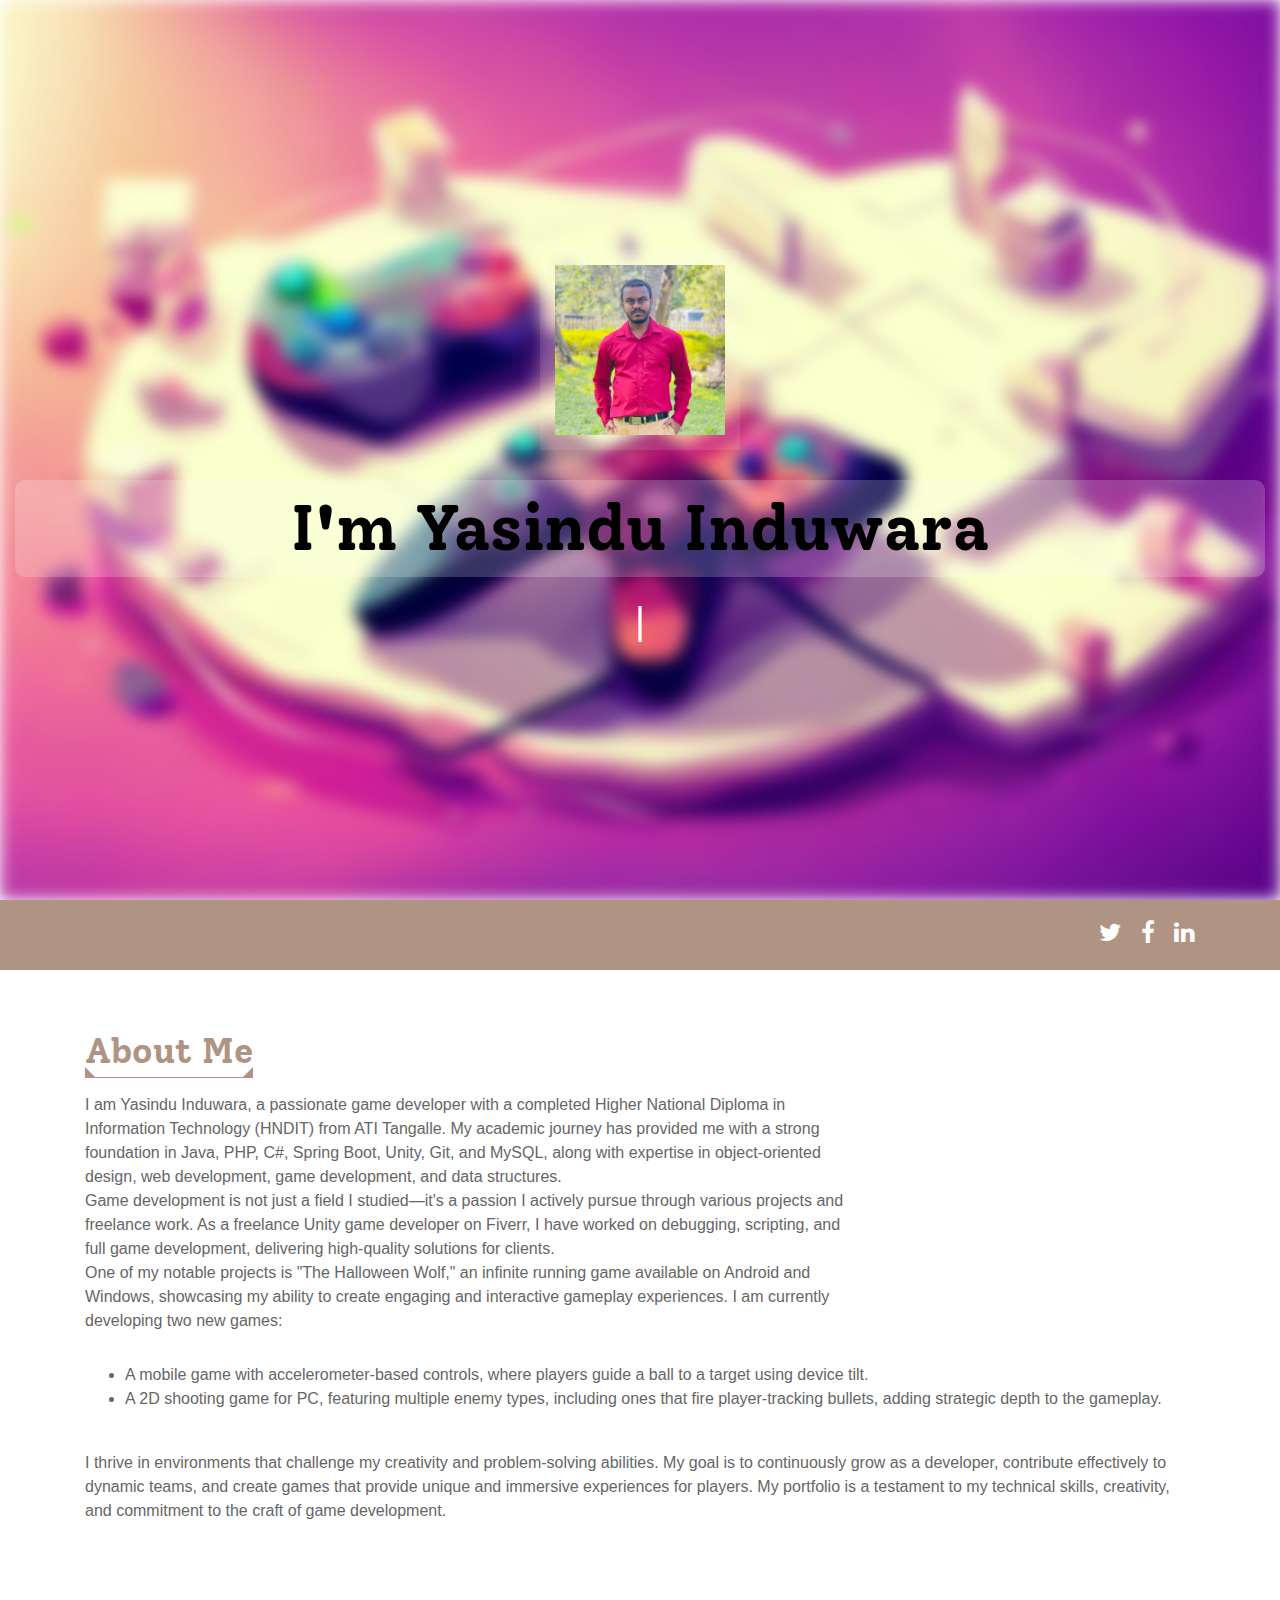
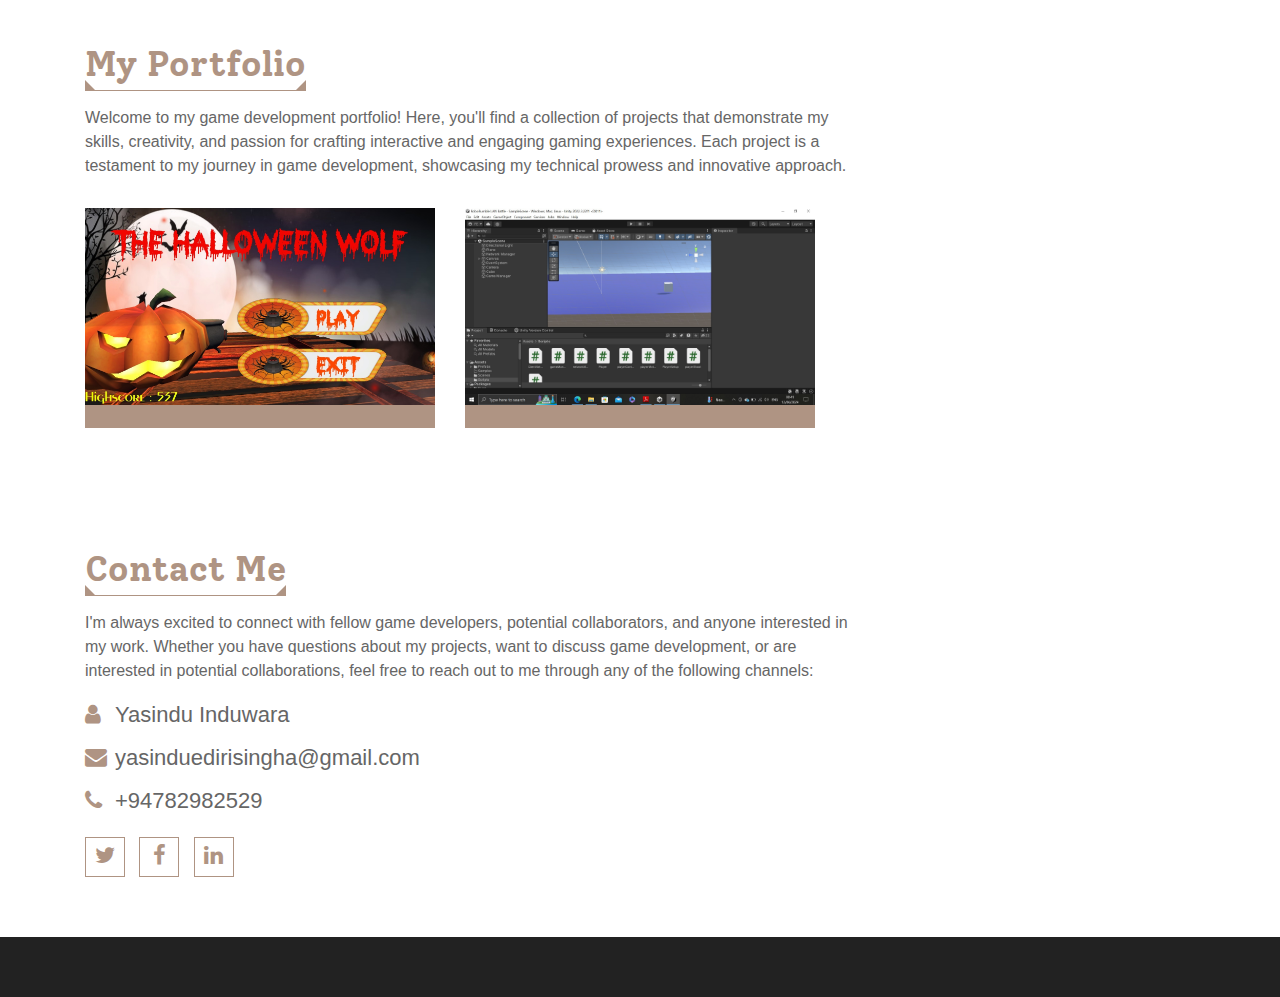
==== index.html @ 47772f27 "Update index.html" ====
<!DOCTYPE html>
<html lang="en">
    <head>
        <meta charset="utf-8">
        <title>My Portfolio</title>
        <meta content="width=device-width, initial-scale=1.0" name="viewport">
        <meta content="Portfolio HTML Template" name="keywords">
        <meta content="Portfolio HTML Template" name="description">

        <!-- Favicon -->
        <link href="img/favicon.ico" rel="icon">

        <!-- Google Fonts -->
        <link href="https://fonts.googleapis.com/css?family=Open+Sans:300,400|Solway:400,700&display=swap" rel="stylesheet"> 

        <!-- CSS Libraries -->
        <link href="https://stackpath.bootstrapcdn.com/bootstrap/4.4.1/css/bootstrap.min.css" rel="stylesheet">
        <link href="https://stackpath.bootstrapcdn.com/font-awesome/4.7.0/css/font-awesome.min.css" rel="stylesheet">
        <link href="lib/owlcarousel/assets/owl.carousel.min.css" rel="stylesheet">
        <link href="lib/lightbox/css/lightbox.min.css" rel="stylesheet">

        <!-- Template Stylesheet -->
        <link href="css/style.css" rel="stylesheet">

        <style>
            body {
                margin: 0;
                padding: 0;
                background-image: url('your-dark-background-image.jpg');
                background-size: cover;
                background-position: center;
                font-family: Arial, sans-serif;
            }
    
            .overlay {
                position: absolute;
                top: 0;
                left: 0;
                right: 0;
                bottom: 0;
                background: rgba(0, 0, 0, 0.5); /* Dark semi-transparent overlay */
            }
    
            .content {
                position: relative;
                display: flex;
                justify-content: center;
                align-items: center;
                height: 100vh;
                color: white;
                text-shadow: 2px 2px 4px rgba(0, 0, 0, 0.7);
            }
    
            h1 {
                font-size: 3em;
                padding: 10px 20px;
                background: rgba(255, 255, 255, 0.2); /* Light semi-transparent background */
                border-radius: 10px;
            }
        </style>
    </head>

    <body>
        <!-- Header Start -->
        <div class="top-header" id="top-header">
            <div class="container text-center">
                <div class="row">
                    <div class="col-md-12">
                        <img src="img/profile-pic.jpg" alt="yasindu induwara" />
                    </div>

                    <div class="col-md-12">
                        <h1 style="color:black">I'm Yasindu Induwara</h1>
                    </div>

                    <div class="col-md-12">
                        <p></p>
                        <h2></h2>
                    </div>
                </div>
            </div>
        </div>
        <!-- Header End -->

        <!-- Nav Start -->
        <div class="header">
            <div class="container">

                <div class="logo pull-left">
                    
                </div>

                

                <nav class="nav social-nav pull-right d-none d-lg-inline">
                    <a href="#"><i class="fa fa-twitter"></i></a> <a href="#"><i class="fa fa-facebook"></i></a> <a href="https://www.linkedin.com/in/yasindu-induwara-952a832b2"><i class="fa fa-linkedin"></i></a>
                </nav>
            </div>
        </div>
        <!-- Nav End -->

        <!-- About Me Start-->
        <div class="portfolio" id="portfolio">
            <div class="container">
                <header class="section-header">
                    <h3 class="section-title">About Me</h3>
                    <p>
                        I am Yasindu Induwara, a passionate game developer with a completed Higher National Diploma in Information Technology (HNDIT) from ATI Tangalle. My academic journey has provided me with a strong foundation in Java, PHP, C#, Spring Boot, Unity, Git, and MySQL, along with expertise in object-oriented design, web development, game development, and data structures.
                        <br>
                    Game development is not just a field I studied—it's a passion I actively pursue through various projects and freelance work. As a freelance Unity game developer on Fiverr, I have worked on debugging, scripting, and full game development, delivering high-quality solutions for clients.
                    <br>One of my notable projects is "The Halloween Wolf," an infinite running game available on Android and Windows, showcasing my ability to create engaging and interactive gameplay experiences. I am currently developing two new games:
                        <ul>
                            <li><strong>A mobile game with accelerometer-based controls</strong>, where players guide a ball to a target using device tilt.</li>
                            <li><strong>A 2D shooting game for PC</strong>, featuring multiple enemy types, including ones that fire player-tracking bullets, adding strategic depth to the gameplay.</li>
                        </ul>
                    <br>
                    I thrive in environments that challenge my creativity and problem-solving abilities. My goal is to continuously grow as a developer, contribute effectively to dynamic teams, and create games that provide unique and immersive experiences for players. My portfolio is a testament to my technical skills, creativity, and commitment to the craft of game development.</p>
                </header>
                </div>
            </div>
        </div>
        <!-- About Me End-->
        
        <!-- Job Experience Start -->
        
        <!-- Job Experience End -->

        <!-- Services Start -->
        
        <!-- Services End -->

        <!-- Counter Start -->
        
        <!-- Counter End -->

        <!-- Portfolio Start -->
        <div class="portfolio" id="portfolio">
            <div class="container">
                <header class="section-header">
                    <h3 class="section-title">My Portfolio</h3>
                    <p>
                        Welcome to my game development portfolio! Here, you'll find a collection of projects that demonstrate my skills, creativity, and passion for crafting interactive and engaging gaming experiences. Each project is a testament to my journey in game development, showcasing my technical prowess and innovative approach.
                    </p>
                </header>

                <div class="row">
                    <div class="col-lg-12">
                        
                    </div>
                </div>

                <div class="row portfolio-container">
                    <div class="col-lg-4 col-md-6 portfolio-item web-des">
                        <div class="portfolio-wrap">
                            <figure>
                                <img src="img/portfolio-1.jpg" class="img-fluid" alt="">
                                <a href="img/portfolio-1.jpg" data-lightbox="portfolio" data-title="The Halloween Wolf" class="link-preview" title="Preview"><i class="fa fa-eye"></i></a>
                                <a href="THW.html" class="link-details" title="More Details"><i class="fa fa-link"></i></a>
                                <a href="THW.html"><h4 class="portfolio-title">The Halloween Wolf <span>Infinite Running Game</span></h4></a>
                            </figure>
                        </div>
                    </div>

                    <div class="col-lg-4 col-md-6 portfolio-item web-des">
                        <div class="portfolio-wrap">
                            <figure>
                                <img src="img/portfolio-2.jpg" class="img-fluid" alt="">
                                <a href="img/portfolio-2.jpg" class="link-preview" data-lightbox="portfolio" data-title="Robo Rumble" title="Preview"><i class="fa fa-eye"></i></a>
                                <a href="RoboRumble.html" class="link-details" title="More Details"><i class="fa fa-link"></i></a>
                                <a href="RoboRumble.html"><h4 class="portfolio-title">Robo Rumble LAN Battle <span>LAN Based Game</span></h4></a>
                            </figure>
                        </div>
                    </div>

                    
                </div>
            </div>
        </div>
        <!-- Portfolio End -->

        <!-- Testimonials Start -->
       
        <!-- Testimonials End -->

        <!-- Contact Start -->
        <div class="contact" id="contact">
            <div class="container">
                <div class="section-header">
                    <h3>Contact Me</h3>
                    <p>
                        I'm always excited to connect with fellow game developers, potential collaborators, and anyone interested in my work. Whether you have questions about my projects, want to discuss game development, or are interested in potential collaborations, feel free to reach out to me through any of the following channels:


                    </p>
                </div>

                <div class="row align-items-center">
                    <div class="col-md-6">
                        <div class="contact-info">
                            <p><i class="fa fa-user"></i>Yasindu Induwara</p>
                           
                            
                            <p><i class="fa fa-envelope"></i><a href="mailto:yasinduedirisingha@gmail.com">yasinduedirisingha@gmail.com</a></p>
                            <p><i class="fa fa-phone"></i><a href="tel:+94782982529">+94782982529</a></p>
                            <div class="social">
                                <a href="https://x.com/YasinduEAI"><i class="fa fa-twitter"></i></a>
                                <a href=""><i class="fa fa-facebook"></i></a>
                                <a href="https://www.linkedin.com/in/yasindu-induwara-952a832b2"><i class="fa fa-linkedin"></i></a>
                                
                                
                            </div>
                        </div>
                    </div>
                    
                </div>
            </div>
        </div>
        <!-- Contact End -->

        <!-- Footer Start -->
        <div class="footer">
            <div class="container">
                <div class="copyright">
                    
                </div>
            </div>
        </div>
        <!-- Footer end -->
        
        <!-- Back to Top -->
        <a href="#" class="back-to-top"><i class="fa fa-chevron-up"></i></a>

        <!-- JavaScript Libraries -->
        <script src="https://code.jquery.com/jquery-3.4.1.min.js"></script>
        <script src="https://stackpath.bootstrapcdn.com/bootstrap/4.4.1/js/bootstrap.bundle.min.js"></script>
        <script src="lib/typed/typed.min.js"></script>
        <script src="lib/easing/easing.min.js"></script>
        <script src="lib/stickyjs/sticky.js"></script>
        <script src="lib/superfish/hoverIntent.js"></script>
        <script src="lib/superfish/superfish.min.js"></script>
        <script src="lib/waypoints/waypoints.min.js"></script>
        <script src="lib/counterup/counterup.min.js"></script>
        <script src="lib/owlcarousel/owl.carousel.min.js"></script>
        <script src="lib/isotope/isotope.pkgd.min.js"></script>
        <script src="lib/lightbox/js/lightbox.min.js"></script>

        <!-- Template Javascript -->
        <script src="js/main.js"></script>
    </body>
</html>
---- css/style.css ----
/* ============================= */
/* -------- General CSS -------- */
/* ============================= */

body {
    margin: 0;
    color: #666666;
    font-family: 'Open Sans', sans-serif;
    font-weight: 300;
    background: #ffffff;
}
 .slider-container {
            position: relative;
            width: 100%;
            max-width: 100%;
            overflow: hidden;
        }

        .slider {
            display: flex;
            transition: transform 0.5s ease-in-out;
        }

        .slide {
            flex: 1 0 100%;
            width: 100%;
            position: relative;
        }

        .slide img {
            width: 100%;
            height: auto;
            display: block;
        }

        /* Navigation dots */
        .dots {
            text-align: center;
            position: absolute;
            bottom: 15px;
            width: 100%;
        }

        .dot {
            height: 15px;
            width: 15px;
            margin: 0 5px;
            background-color: #bbb;
            border-radius: 50%;
            display: inline-block;
            transition: background-color 0.6s ease;
            cursor: pointer;
        }

        .dot.active {
            background-color: #717171;
        }
.responsive-video {
        width: 100%;
        height: auto;
        max-width: 100%;
    }
.video-container {
            position: relative;
            width: 100%;
            padding-bottom: 56.25%; /* 16:9 aspect ratio */
            height: 0;
            overflow: hidden;
        }

        .video-container video {
            position: absolute;
            top: 0;
            left: 0;
            width: 100%;
            height: 100%;
        }
#fullscreen-video {
    position: absolute;
    top: 50%;
    left: 50%;
    width: 100%;
    height: 100%;
    object-fit: cover;
    transform: translate(-50%, -50%);
}

a {
    color: #AF9483;
    transition: 0.5s;
}

a:hover,
a:active,
a:focus {
    color: #666666;
    outline: none;
    text-decoration: none;
}

p {
    padding: 0;
    margin: 0 0 15px 0;
}

h1,
h2,
h3,
h4,
h5,
h6 {
    font-family: 'Solway', serif;
    color: #000000;
    margin: 0 0 15px 0;
    padding: 0;
}

.back-to-top {
    position: fixed;
    display: none;
    background: #AF9483;
    color: #ffffff;
    width: 44px;
    height: 44px;
    text-align: center;
    line-height: 1;
    font-size: 16px;
    border-radius: 50%;
    right: 15px;
    bottom: 15px;
    transition: background 0.5s;
    z-index: 11;
}

.back-to-top i {
    padding-top: 12px;
    color: #ffffff;
}

.download-button {
            display: inline-block;
            padding: 10px 20px;
            font-size: 16px;
            color: white;
            background-color: #4CAF50;
            border: none;
            border-radius: 5px;
            text-decoration: none;
            cursor: pointer;
        }

        .download-button:hover {
            background-color: #45a049;
        }

/* ============================= */
/* ------ Top Header CSS ------- */
/* ============================= */

.top-header {
    display: table;
    position: relative;
    width: 100%;
    height: 100vh;
    color: #ffffff;
}

.top-header:after {
    content: '';
    position: absolute;
    width: 100%;
    height: 100%;
    left: 0;
    top: 0;
    background: url(../img/top-headerr.jpg) left top repeat;
    background-size: cover;
    filter: blur(8px);
    -webkit-filter: blur(8px);
    z-index: -1;
}

.top-header .container {
    position: relative;
    text-align: center;
    display: table-cell;
    vertical-align: middle;
    width: 100%;
}

.top-header img {
    height: 200px;
    margin-bottom: 30px;
    border: 15px solid rgba(256, 256, 256, .1);
}

.top-header h1 {
    font-size: 5vw;
    font-weight: 700;
    color: #ffffff;
}

.top-header p {
    display: none;
}

.top-header h2 {
    display: inline-block;
    margin: 0;
    height: 40px;
    font-size: 3vw;
    font-weight: 400;
    color: #ffffff;
}

.top-header .typed-cursor {
    font-size: 3vw;
}



/* ============================= */
/* -------- Header CSS --------- */
/* ============================= */

.header {
    background: #AF9483;
    height: 70px;
}

.header .logo {
    margin: 14px 25px 0 0;
}

.header .logo h1 {
    font-size: 36px;
    margin: 0;
    padding: 2px 0;
    line-height: 1;
    font-weight: 700;
    letter-spacing: 3px;
}

.header .logo h1 a,
.header .logo h1 a:hover {
    color: #ffffff;
}

@media (max-width: 768px) {
    .header {
        height: 50px;
    }
    
    .header .logo {
        margin: 10px 0 0 0;
    }
    
    .header .logo h1 {
        padding: 2px 0;
        font-size: 26px;
    }
}

.header .social-nav {
    margin-top: 15px;
}

.header .social-nav a {
    font-size: 24px;
    margin-left: 15px;
    color: #fff;
}

.header .social-nav a:hover {
    color: rgba(255, 255, 255, 0.75);
}

.nav-menu, .nav-menu * {
    margin: 0;
    padding: 0;
    list-style: none;
}

.nav-menu ul {
    position: absolute;
    display: none;
    top: 100%;
    left: 0;
    z-index: 99;
}

.nav-menu li {
    position: relative;
    white-space: nowrap;
}

.nav-menu > li {
    float: left;
}

.nav-menu li:hover > ul,
.nav-menu li.sfHover > ul {
    display: block;
}

.nav-menu ul ul {
    top: 0;
    left: 100%;
}

.nav-menu ul li {
    min-width: 180px;
}

.sf-arrows .sf-with-ul {
    padding-right: 30px;
}

.sf-arrows .sf-with-ul:after {
    content: "\f107";
    position: absolute;
    right: 15px;
    font-family: FontAwesome;
    font-style: normal;
    font-weight: normal;
}

.sf-arrows ul .sf-with-ul:after {
    content: "\f105";
}

#nav-menu-container {
    margin: 0;
}

@media (max-width: 768px) {
    #nav-menu-container {
        display: none;
    }
}

.nav-menu a {
    padding: 22px 15px;
    text-decoration: none;
    display: inline-block;
    color: #ffffff;
    font-weight: 400;
    font-size: 16px;
    outline: none;
}

.nav-menu a:hover,
.nav-menu li:hover > a,
.nav-menu .menu-active > a {
    color: #000000;
}

.nav-menu ul {
    margin: 7px 0 0 15px;
    -webkit-box-shadow: 0px 0px 1px 1px rgba(0, 0, 0, 0.08);
    box-shadow: 0px 0px 1px 1px rgba(0, 0, 0, 0.08);
}

.nav-menu ul li {
    background: #ffffff;
    border-top: 1px solid #f4f4f4;
}

.nav-menu ul li:first-child {
    border-top: 0;
}

.nav-menu ul li:hover {
    background: #AF9483;
    -webkit-transition: 0.3s;
    -o-transition: 0.3s;
    transition: 0.3s;
}

.nav-menu ul li a {
    color: #333333;
    -webkit-transition: none;
    -o-transition: none;
    transition: none;
    padding: 10px 15px;
}

.nav-menu ul li a:hover {
    color: #ffffff;
}

.nav-menu ul ul {
    margin: 0;
}

#mobile-nav-toggle {
    position: fixed;
    right: 0;
    top: 0;
    z-index: 999;
    margin: 8px 10px 0 0;
    border: 0;
    background: none;
    font-size: 24px;
    display: none;
    -webkit-transition: all 0.4s;
    -o-transition: all 0.4s;
    transition: all 0.4s;
    outline: none;
    cursor: pointer;
}

#mobile-nav-toggle i {
    color: #fff;
}

@media (max-width: 768px) {
    #mobile-nav-toggle {
        display: inline;
    }
    
    .logo {
        width: 100%;
        text-align: center;
    }
}

#mobile-nav {
    position: fixed;
    top: 0;
    padding-top: 18px;
    bottom: 0;
    z-index: 998;
    background: rgba(0, 0, 0, 0.9);
    left: -260px;
    width: 260px;
    overflow-y: auto;
    -webkit-transition: 0.4s;
    -o-transition: 0.4s;
    transition: 0.4s;
}

#mobile-nav ul {
    padding: 0;
    margin: 0;
    list-style: none;
}

#mobile-nav ul li {
    position: relative;
}

#mobile-nav ul li a {
    color: #ffffff;
    font-size: 16px;
    overflow: hidden;
    padding: 10px 22px 10px 15px;
    position: relative;
    text-decoration: none;
    width: 100%;
    display: block;
    outline: none;
}

#mobile-nav ul li a:hover {
    color: #ffffff;
}

#mobile-nav ul li li {
    padding-left: 30px;
}

#mobile-nav ul .menu-has-children i {
    position: absolute;
    right: 0;
    z-index: 99;
    padding: 15px;
    cursor: pointer;
    color: #ffffff;
}

#mobile-nav ul .menu-has-children i.fa-chevron-up {
    color: #AF9483;
}

#mobile-nav ul .menu-item-active {
    color: #AF9483;
}

#mobile-body-overly {
    width: 100%;
    height: 100%;
    z-index: 997;
    top: 0;
    left: 0;
    position: fixed;
    background: rgba(0, 0, 0, 0.6);
    display: none;
}

body.mobile-nav-active {
    overflow: hidden;
}

body.mobile-nav-active #mobile-nav {
    left: 0;
}

body.mobile-nav-active #mobile-nav-toggle {
    color: #ffffff;
}



/* ============================= */
/* ------- Header Title -------- */
/* ============================= */

.section-header h2,
.section-header h3 {
    display: inline-block;
    color: #AF9483;
    font-size: 35px;
    text-transform: capitalize;
    text-align: left;
    font-weight: 700;
    position: relative;
    padding-bottom: 5px;
    border-bottom: 1px solid #AF9483;
}

.section-header h2::before,
.section-header h3::before {
    content: '';
    position: absolute;
    display: block;
    width: 0;
    height: 0;
    bottom: 0px;
    right: 0;
    border-top: 10px solid;
    border-right: 10px solid;
    border-color: transparent #AF9483;
}

.section-header h2::after,
.section-header h3::after {
    content: '';
    position: absolute;
    display: block;
    width: 0;
    height: 0;
    bottom: 0px;
    left: 0;
    border-top: 10px solid;
    border-left: 10px solid;
    border-color: transparent #AF9483;
}

.section-header p {
    text-align: left;
    padding-bottom: 0px;
}

@media (min-width: 992px) {
    .section-header p {
        width: 70%;
    }
}



/* ============================= */
/* ------- About Me CSS -------- */
/* ============================= */

.about {
    padding: 60px 0 15px 0;
    position: relative;
}

.about .row {
    margin-bottom: 30px;
}

.about img {
    width: 100%;
}

.about h3 {
    font-size: 18px;
    font-weight: 400;
    margin-bottom: 5px;
}

.about h4 {
    font-size: 16px;
    font-weight: 400;
}

.about p {
    font-size: 16px;
    font-weight: 300;
    text-align: justify;
}

.about a {
    display: inline-block;
    padding: 6px 20px;
    color: #AF9483;
    font-size: 16px;
    font-weight: 400;
    letter-spacing: 1px;
    border: 1px solid #AF9483;
}

.about a:hover {
    color: #ffffff;
    background: #AF9483;
}

.about .skills h3 {
    font-size: 22px;
    font-weight: 700;
    color: #666666;
    margin-bottom: 15px;
}

.about .skill-name {
    position: relative;
    width: 100%;
}

.about .skill-name p {
    display: inline-block;
    margin-bottom: 5px;
    font-size: 16px;
    font-weight: 400;
}

.about .skill-name p:last-child {
    float: right;
}

.about .progress {
    margin-bottom: 15px;
    border-radius: 0;
}

.about .progress .progress-bar {
    background: #AF9483;
    border-radius: 0;
}




/* ============================= */
/* ------- Experience CSS ------ */
/* ============================= */

.experience {
    position: relative;
    padding: 0;
}

.experience .section-header p {
    margin:0;
}

.experience .exp-column {
    margin-top: 30px;
    padding: 25px 30px;
    background: #e9ecef;
}

.experience .exp-column::before {
    position: absolute;
    content: "";
    height: 3px;
    top: 30px;
    right: 100%;
    left: 15px;
    background: #AF9483;
}

.experience .exp-column::after {
    position: absolute;
    content: "";
    height: 3px;
    bottom: 0;
    right: 15px;
    left: 100%;
    background: #AF9483;
}

.experience .exp-column:hover::before {
    transition: .3s;
    right: 15px;
}

.experience .exp-column:hover::after {
    transition: .3s;
    left: 15px;
}

.experience .exp-date {
    margin-bottom: 5px;
    color: #666666;
    font-size: 16px;
    font-weight: 300;
    letter-spacing: 2px;
}

.experience .exp-date span {
    font-weight: 400;
    font-style: italic;
}

.experience .exp-company {
    margin-bottom: 0;
    color: #AF9483;
    font-size: 18px;
    font-weight: 400;
}

.experience .exp-designation {
    margin-bottom: 10px;
    color: #999999;
    font-size: 16px;
    font-weight: 400;
    font-style: italic;
}

.experience .exp-detail {
    margin-bottom: 0;
}



/* ============================= */
/* -------- Services CSS ------- */
/* ============================= */

.services {
    padding: 60px 0;
    text-align: center;
    background: #ffffff;
}

.services .section-header {
    text-align: left;
}

.services .section-header p {
    margin:0;
}

.services .single-service {
    position: relative;
    text-align: center;
    font-weight: 300;
    margin:30px 0 0;
    padding: 25px 15px 30px 15px;
    background: #e9ecef;
}

.services .single-service::before {
    position: absolute;
    content: "";
    height: 3px;
    top: 0;
    right: 100%;
    left: 0;
    background: #AF9483;
}

.services .single-service::after {
    position: absolute;
    content: "";
    height: 3px;
    bottom: 0;
    right: 0;
    left: 100%;
    background: #AF9483;
}

.services .single-service:hover::before {
    transition: .3s;
    right: 0;
}

.services .single-service:hover::after {
    transition: .3s;
    left: 0;
}

.services .single-service .service-icon {
    font-size: 60px;
    line-height: 60px;
    margin: 0 auto 20px;
    text-align: center;
    width: 120px;
    color: #AF9483;
}

.services .single-service h4,
.services .single-service h4 a {
    font-size: 16px;
    font-weight: 400;
    line-height: 24px;
    letter-spacing: 0;
    text-transform: uppercase;
    margin-bottom: 10px;
}

.services .single-service p {
    margin-bottom: 0;
}

.services .single-service span {
    position: absolute;
    height: 100%;
    width: 0;
    top: 0;
    left: 0;
    overflow: hidden;
    transition: 0.5s;
}



/* ============================= */
/* -------- Counter CSS -------- */
/* ============================= */

.counters {
    padding: 60px 0;
    position: relative;
    text-align: center;
    color: #ffffff;
    background: #AF9483;
}

.counters .counter .counter-icon-box {
    color: #ffffff;
    margin: 0;
    font-size: 50px;
    transition: all 400ms linear 0s;
}

.counters .counter:hover .counter-icon-box {
    transform: translateY(-15px);
}

.counters .counter .number {
    font-size: 70px;
    margin: 0 0 15px;
    color: #ffffff;
    font-weight: 700;
    font-family: 'Solway', serif;
}

.counters .number:after {
    color: #fff;
    content: "+";
    font-size: 40px;
    position: absolute;
    top: calc(50% + 25px);
    -webkit-transform: translateY(-50%);
    transform: translateY(-50%);
}

.counters .counter h4 {
    margin: 0;
    color: #ffffff;
    font-size: 18px;
    font-weight: 400;
    text-transform: uppercase;
}



/* ============================= */
/* ------- Portfolio CSS ------- */
/* ============================= */

.portfolio {
    position: relative;
    clear: both;
    padding: 60px 0 30px 0;
}

.portfolio .section-header p {
    margin-bottom: 30px;
}

.portfolio #portfolio-flters {
    padding: 0;
    margin: -15px 0 30px 0;
    list-style: none;
    text-align: center;
}

.portfolio #portfolio-flters li {
    cursor: pointer;
    margin: 15px -3px 5px -3px;
    display: inline-block;
    padding: 10px 15px;
    color: #AF9483;
    font-size: 14px;
    line-height: 15px;
    text-transform: uppercase;
    border: 1px solid #AF9483;
    background: #ffffff;
    transition: all 0.3s ease-in-out;
}

.portfolio #portfolio-flters li:hover,
.portfolio #portfolio-flters li.filter-active {
    background: #AF9483;
    color: #ffffff;
}

.portfolio #portfolio-flters li:last-child {
    margin-right: 0;
}

.portfolio .portfolio-item {
    position: relative;
    height: 250px;
    overflow: hidden;
}

.portfolio .portfolio-item figure {
    background: #AF9483;
    overflow: hidden;
    height: 220px;
    position: relative;
    border-radius: 0;
    margin: 0; 
}

.portfolio .portfolio-item figure:hover img {
    opacity: 0.3;
    transition: 0.3s;
}

.portfolio .portfolio-item figure .link-preview,
.portfolio .portfolio-item figure .link-details,
.portfolio .portfolio-item figure .portfolio-title {
    position: absolute;
    display: inline-block;
    opacity: 0;
    line-height: 1;
    text-align: center;
    width: 60px;
    height: 40px;
    background: #ffffff;
    transition: 0.2s linear;
}

.portfolio .portfolio-item figure .link-preview i,
.portfolio .portfolio-item figure .link-details i {
    padding-top: 9px;
    font-size: 22px;
}

.portfolio .portfolio-item figure .link-preview:hover,
.portfolio .portfolio-item figure .link-details:hover {
    background: #AF9483;
}

.portfolio .portfolio-item figure .link-preview:hover i,
.portfolio .portfolio-item figure .link-details:hover i {
    color: #ffffff;
}

.portfolio .portfolio-item figure .link-preview {
    left: 50%;
    top: calc(25% - 18px);
}

.portfolio .portfolio-item figure .link-details {
    right: 50%;
    top: calc(25% - 18px);
}

.portfolio .portfolio-item figure .portfolio-title {
    margin: 0;
    width: 100%;
    height: 50%;
    left: 0;
    right: 0;
    top: 100%;
    padding: 30px 10px;
    color: #666666;
    font-size: 18px;
    font-weight: 400;
    text-transform: capitalize;
    background: rgba(256, 256, 256, .8);
    border-radius: 0;
}

.portfolio .portfolio-item figure .portfolio-title span {
    display: block;
    margin-top: 10px;
    font-family: 'Open Sans', sans-serif;
    font-size: 12px;
    font-weight: 300;
    text-transform: uppercase;
}

.portfolio .portfolio-item figure:hover .link-preview {
    opacity: 1;
    left: calc(50% - 77px);
}

.portfolio .portfolio-item figure:hover .link-details {
    opacity: 1;
    right: calc(50% - 77px);
}

.portfolio .portfolio-item figure:hover .portfolio-title {
    opacity: 1;
    top: 50%;
}



/* ============================= */
/* ------ Testimonials CSS ----- */
/* ============================= */

.testimonials {
    background: url("../img/testimonial-bg.jpg") center top no-repeat fixed;
    background-size: cover;
    padding: 40px 0 60px 0;
    text-align: center;
    position: relative;
}

.testimonials .container {
    max-width: 700px;
}

.testimonials::before {
    content: '';
    position: absolute;
    left: 0;
    right: 0;
    top: 0;
    bottom: 0;
    background: rgba(000, 000, 000, 0.7);
}

.testimonials .container {
    position: relative;
    z-index: 9;
}


.testimonials i {
    padding: 20px 0;
    color: #AF9483;
}

.testimonials .testimonial-item {
    text-align: center;
}

.testimonials .testimonial-item .testimonial-img {
    width: 120px;
    border: 10px solid rgba(256, 256, 256, .1);
    margin: 0 auto;
}

.testimonials .testimonial-item h3 {
    font-size: 20px;
    font-weight: 400;
    margin: 15px 0 5px 0;
    color: #AF9483;
}

.testimonials .testimonial-item h4 {
    color: #999999;
    font-size: 16px;
    font-weight: 400;
    font-style: italic;
    margin: 0 0 10px 0;
}

.testimonials .testimonial-item p {
    color: #ffffff;
    font-weight: 300;
    margin: 0 auto;
}

.testimonials .owl-nav,
.testimonials .owl-dots {
    margin-top: 5px;
    text-align: center;
}

.testimonials .owl-dot {
    display: inline-block;
    margin: 0 5px;
    width: 12px;
    height: 12px;
    border-radius: 50%;
    background-color: #ffffff;
}

.testimonials .owl-dot.active {
    background-color: #AF9483;
}



/* ============================= */
/* -------- Contact CSS -------- */
/* ============================= */

.contact {
    position: relative;
    padding: 60px 0;
}

.contact .contact-info p {
    margin-bottom: 10px;
    color: #666666;
    font-size: 22px;
    font-weight: 300;
}

@media (max-width: 575px) {
    .contact .contact-info p {
        font-size: 16px;
    }
}

.contact .contact-info a {
    color: #666666;
}

.contact .contact-info a:hover {
    color: #AF9483;
}

.contact .contact-info i {
    width: 30px;
    color: #AF9483;
}

.contact .social {
    position: relative;
    width: 100%;
}

.contact .social a {
    display: inline-block;
    margin: 10px 10px 0 0;
    width: 40px;
    height: 40px;
    padding: 1px 0;
    text-align: center;
    font-size: 22px;
    border: 1px solid #AF9483;
}

.contact .social a i {
    color: #AF9483;
}

.contact .social a:hover {
    background: #AF9483;
}

.contact .social a:hover i {
    color: #ffffff;
}

.contact .form {
    color: #666666;
    font-weight: 300;
}

.contact .form input,
.contact .form textarea {
    color: #666666;
    font-size: 16px;
    font-weight: 300;
    padding: 10px 0;
    border: none;
    border-bottom: 1px solid #AF9483;
    border-radius: 0;
    box-shadow: none;
}

.contact .form button[type="submit"] {
    padding: 7px 30px 10px 30px;
    color: #AF9483;
    letter-spacing: 1px;
    transition: 0.3s;
    cursor: pointer;
    border-radius: 0;
    border: 1px solid #AF9483;
    background: #ffffff;
}

.contact .form button[type="submit"]:hover {
    background: #AF9483;
    color: #FFFFFF;
}



/* ============================= */
/* --------- Footer CSS -------- */
/* ============================= */

.footer {
    position: relative;
    padding: 30px 0;
    text-align: center;
    background: #222222;
}

.footer .copyright p {
    color: #999999;
    font-size: 18px;
    font-weight: 300;
}

.footer .copyright p:last-child {
    margin: 0;
}
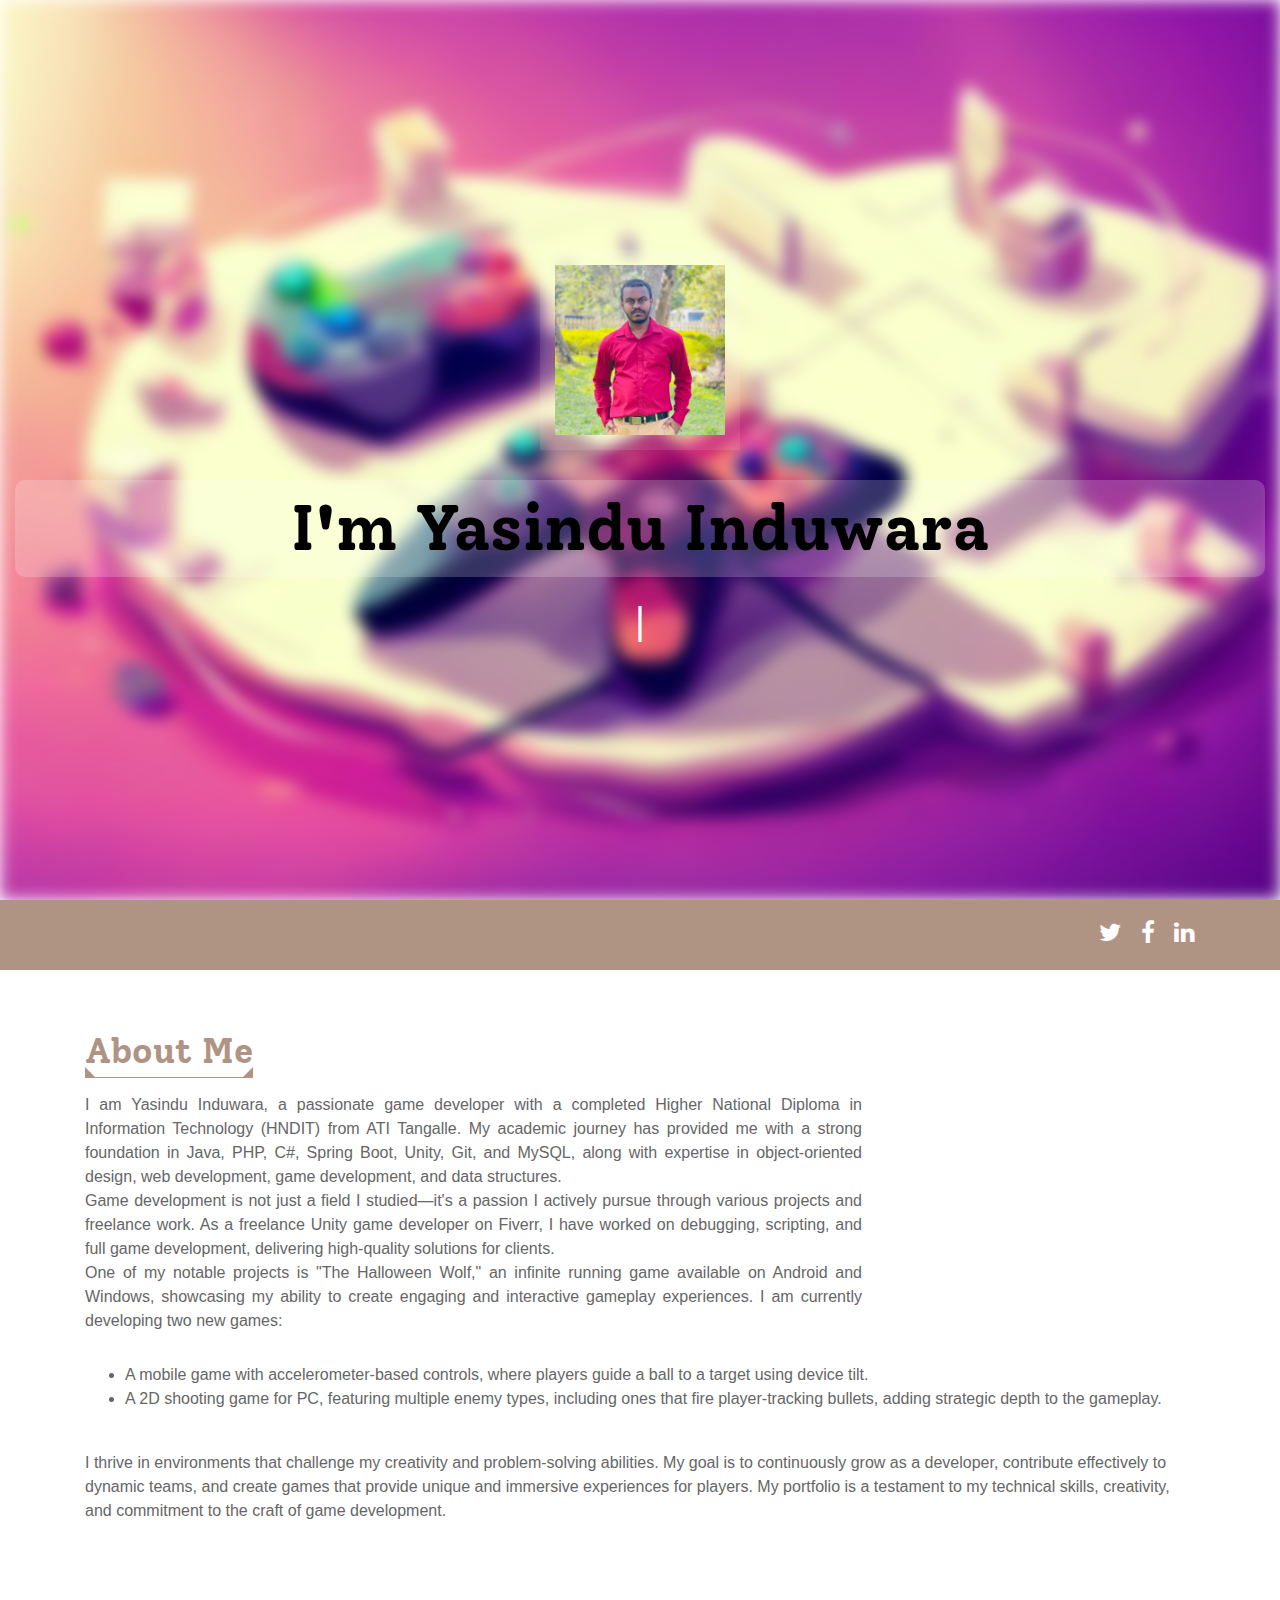
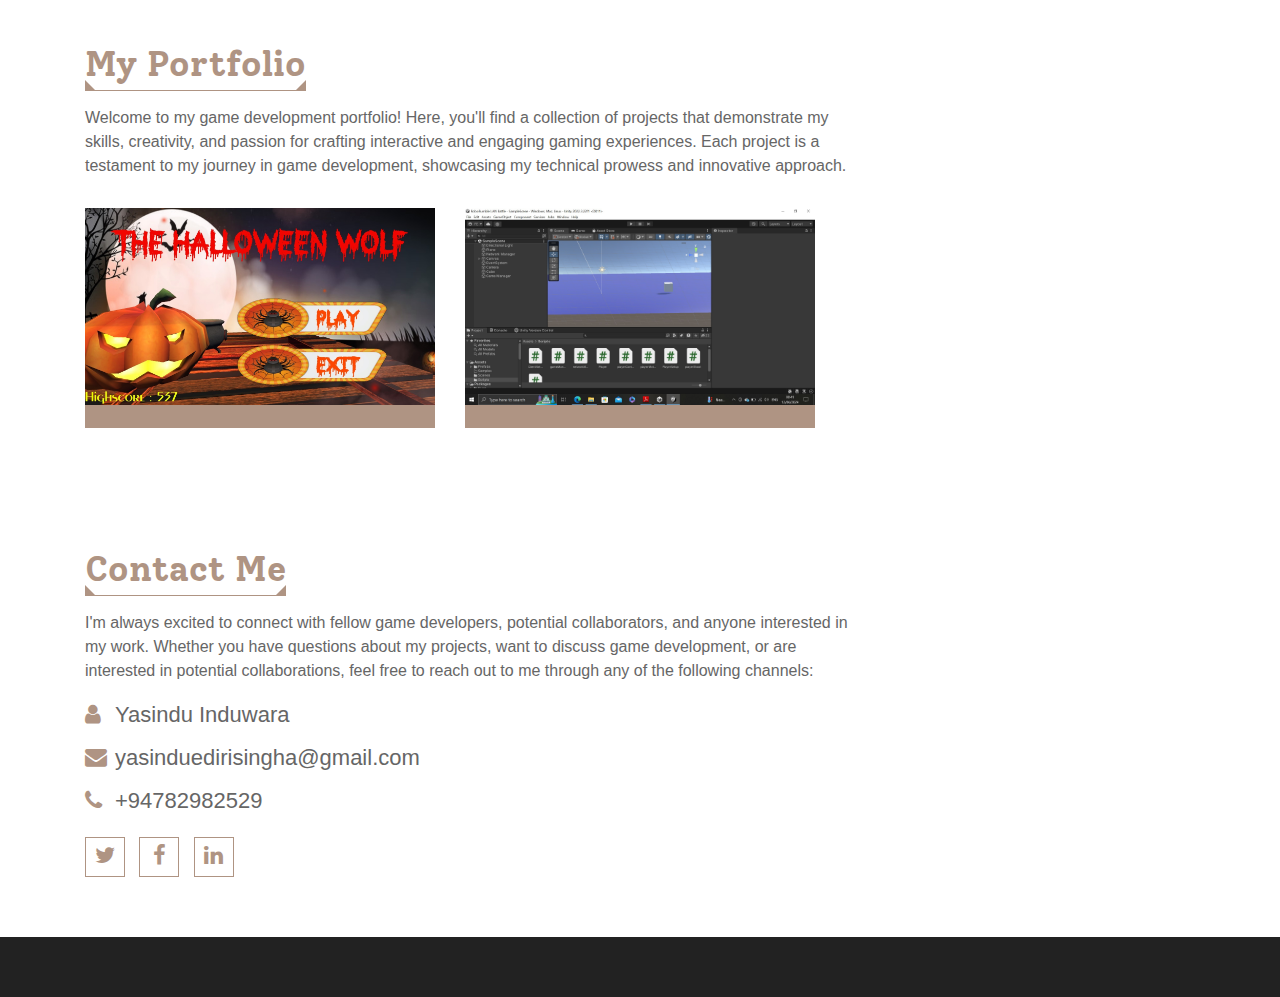
==== commit 58c2ed25: "Update index.html" ====
--- a/index.html
+++ b/index.html
@@ -104,7 +104,7 @@
             <div class="container">
                 <header class="section-header">
                     <h3 class="section-title">About Me</h3>
-                    <p>
+                    <p style="text-align: justify;">
                         I am Yasindu Induwara, a passionate game developer with a completed Higher National Diploma in Information Technology (HNDIT) from ATI Tangalle. My academic journey has provided me with a strong foundation in Java, PHP, C#, Spring Boot, Unity, Git, and MySQL, along with expertise in object-oriented design, web development, game development, and data structures.
                         <br>
                     Game development is not just a field I studied—it's a passion I actively pursue through various projects and freelance work. As a freelance Unity game developer on Fiverr, I have worked on debugging, scripting, and full game development, delivering high-quality solutions for clients.
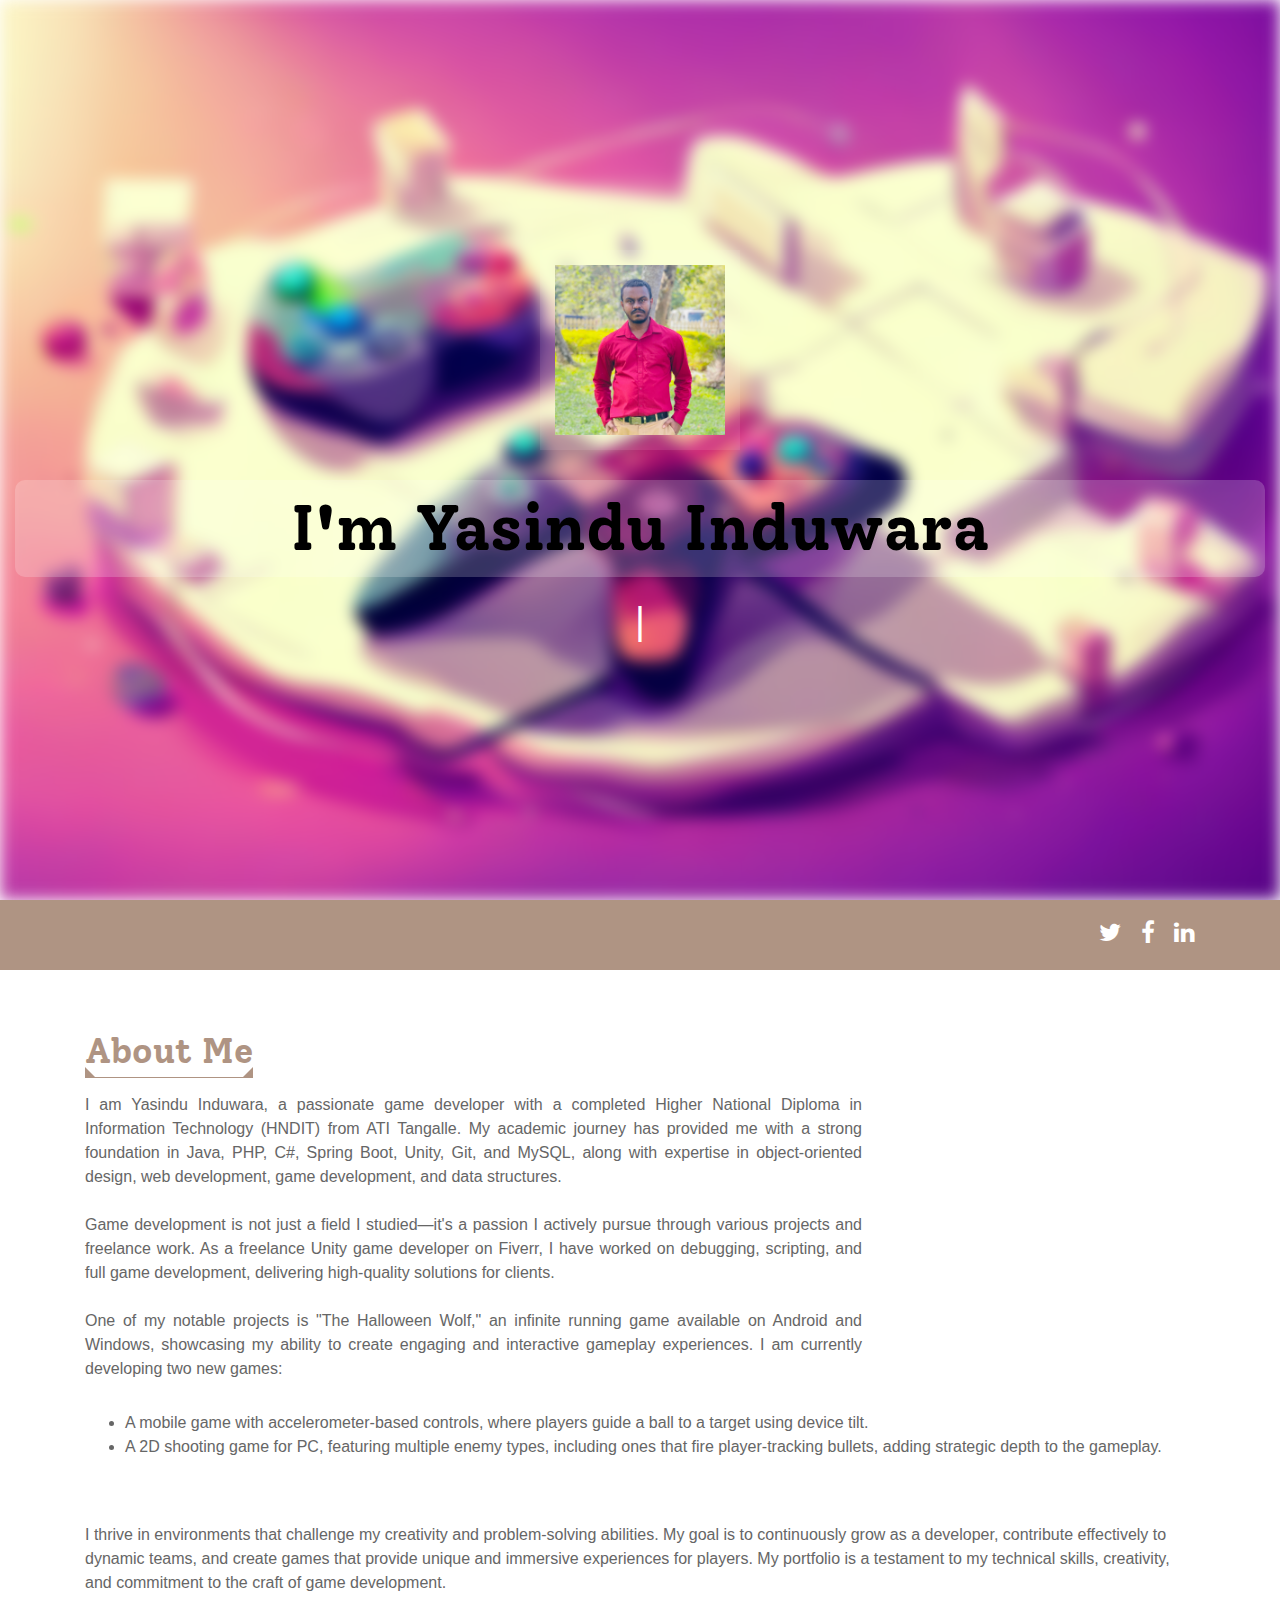
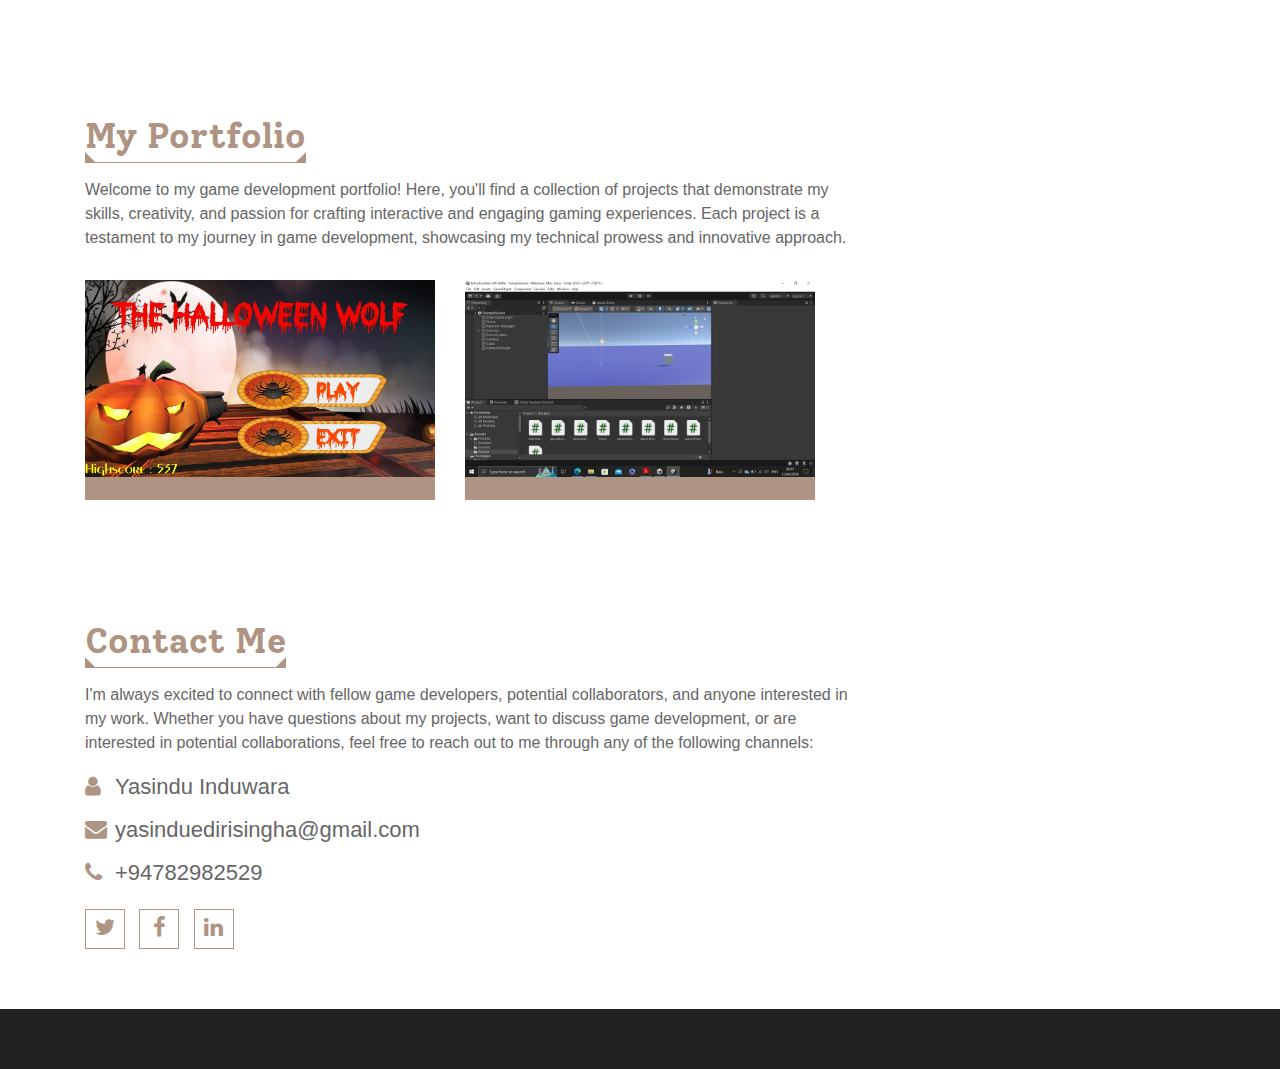
==== commit 447b5464: "Update index.html" ====
--- a/index.html
+++ b/index.html
@@ -106,14 +106,14 @@
                     <h3 class="section-title">About Me</h3>
                     <p style="text-align: justify;">
                         I am Yasindu Induwara, a passionate game developer with a completed Higher National Diploma in Information Technology (HNDIT) from ATI Tangalle. My academic journey has provided me with a strong foundation in Java, PHP, C#, Spring Boot, Unity, Git, and MySQL, along with expertise in object-oriented design, web development, game development, and data structures.
-                        <br>
+                        <br><br>
                     Game development is not just a field I studied—it's a passion I actively pursue through various projects and freelance work. As a freelance Unity game developer on Fiverr, I have worked on debugging, scripting, and full game development, delivering high-quality solutions for clients.
-                    <br>One of my notable projects is "The Halloween Wolf," an infinite running game available on Android and Windows, showcasing my ability to create engaging and interactive gameplay experiences. I am currently developing two new games:
+                    <br><br>One of my notable projects is "The Halloween Wolf," an infinite running game available on Android and Windows, showcasing my ability to create engaging and interactive gameplay experiences. I am currently developing two new games:
                         <ul>
                             <li><strong>A mobile game with accelerometer-based controls</strong>, where players guide a ball to a target using device tilt.</li>
                             <li><strong>A 2D shooting game for PC</strong>, featuring multiple enemy types, including ones that fire player-tracking bullets, adding strategic depth to the gameplay.</li>
                         </ul>
-                    <br>
+                    <br><br>
                     I thrive in environments that challenge my creativity and problem-solving abilities. My goal is to continuously grow as a developer, contribute effectively to dynamic teams, and create games that provide unique and immersive experiences for players. My portfolio is a testament to my technical skills, creativity, and commitment to the craft of game development.</p>
                 </header>
                 </div>
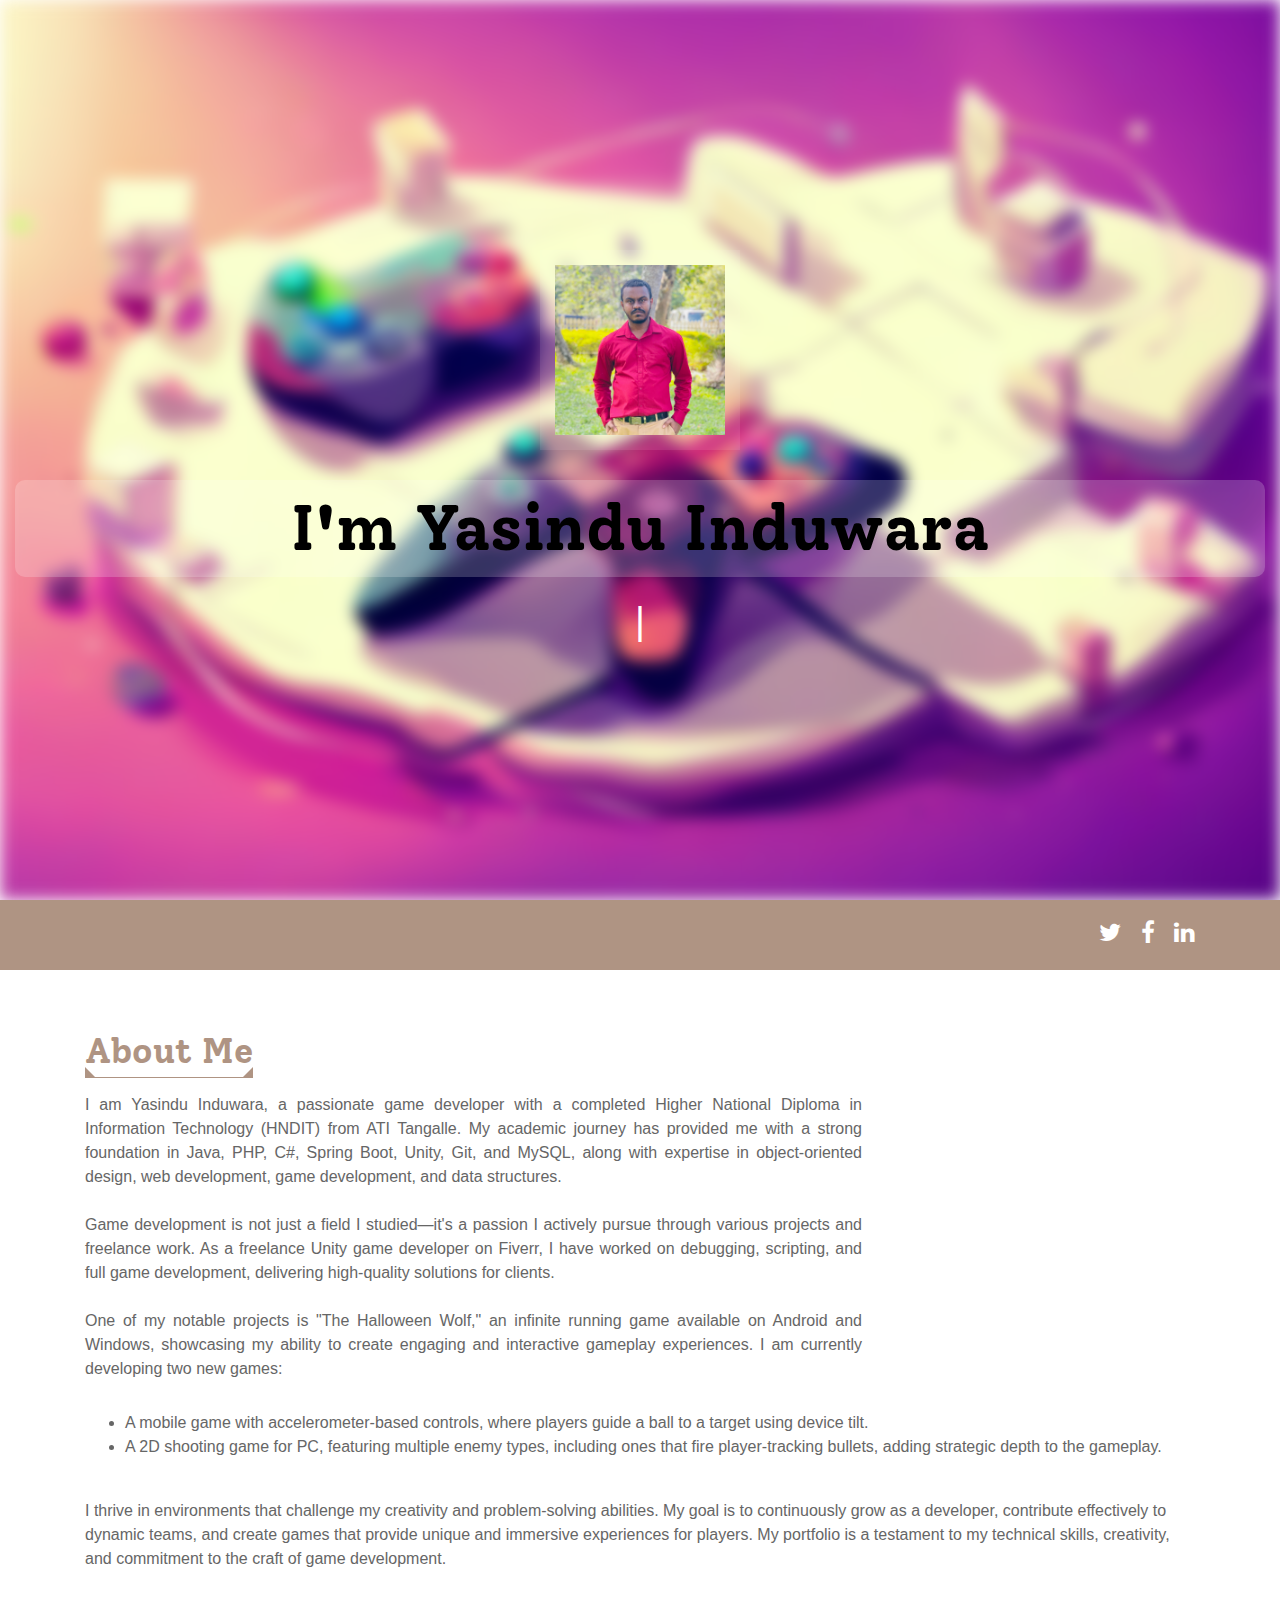
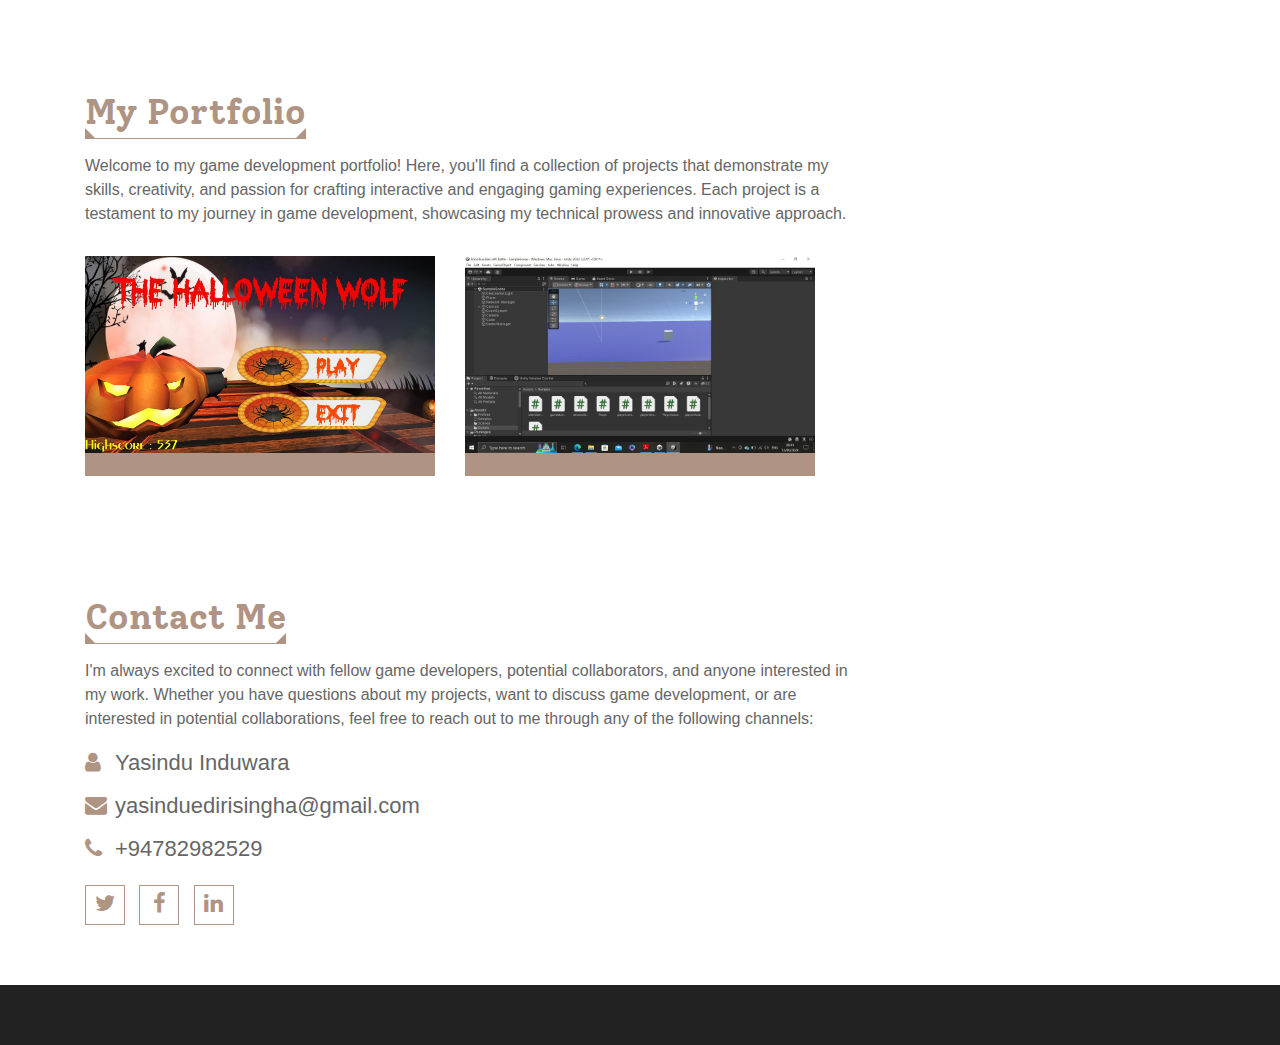
==== commit ab4bb969: "Update index.html" ====
--- a/index.html
+++ b/index.html
@@ -109,11 +109,11 @@
                         <br><br>
                     Game development is not just a field I studied—it's a passion I actively pursue through various projects and freelance work. As a freelance Unity game developer on Fiverr, I have worked on debugging, scripting, and full game development, delivering high-quality solutions for clients.
                     <br><br>One of my notable projects is "The Halloween Wolf," an infinite running game available on Android and Windows, showcasing my ability to create engaging and interactive gameplay experiences. I am currently developing two new games:
-                        <ul>
+                        <ul style="text-align: justify;">
                             <li><strong>A mobile game with accelerometer-based controls</strong>, where players guide a ball to a target using device tilt.</li>
                             <li><strong>A 2D shooting game for PC</strong>, featuring multiple enemy types, including ones that fire player-tracking bullets, adding strategic depth to the gameplay.</li>
                         </ul>
-                    <br><br>
+                    <br>
                     I thrive in environments that challenge my creativity and problem-solving abilities. My goal is to continuously grow as a developer, contribute effectively to dynamic teams, and create games that provide unique and immersive experiences for players. My portfolio is a testament to my technical skills, creativity, and commitment to the craft of game development.</p>
                 </header>
                 </div>
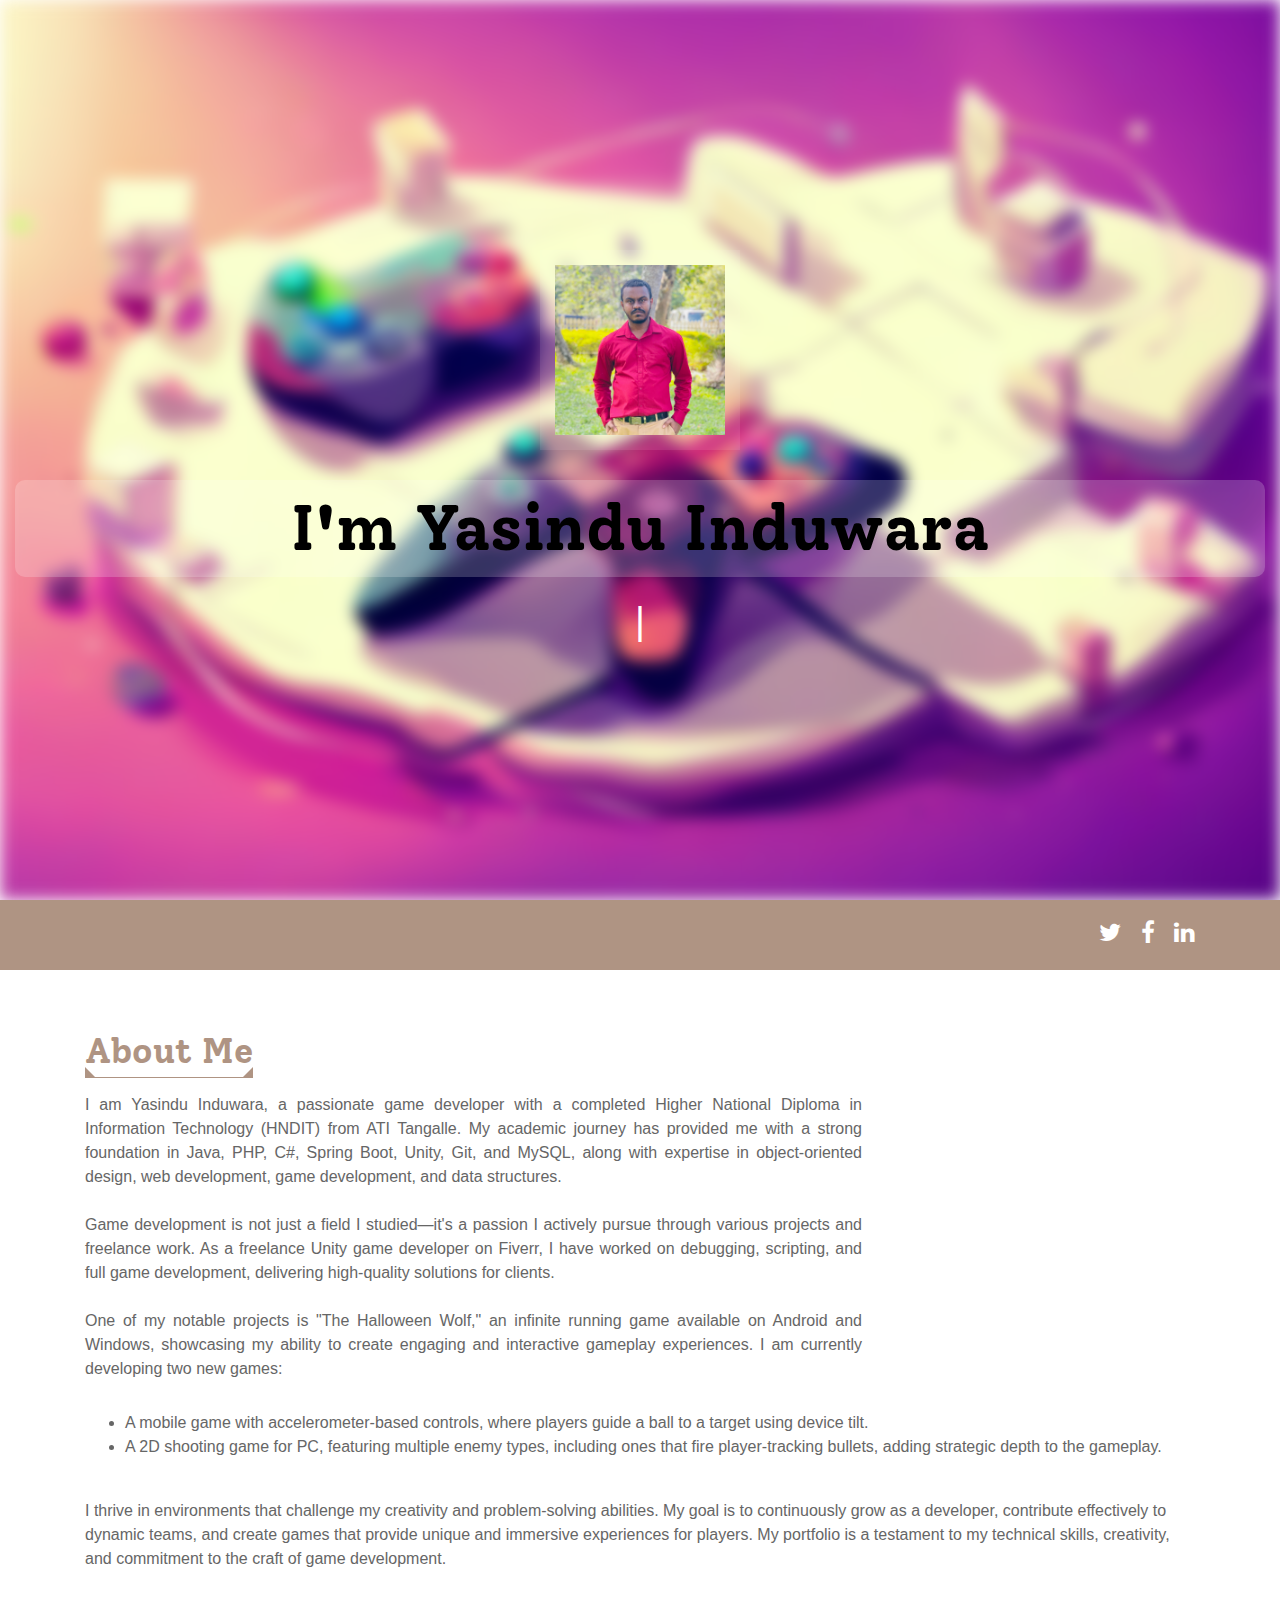
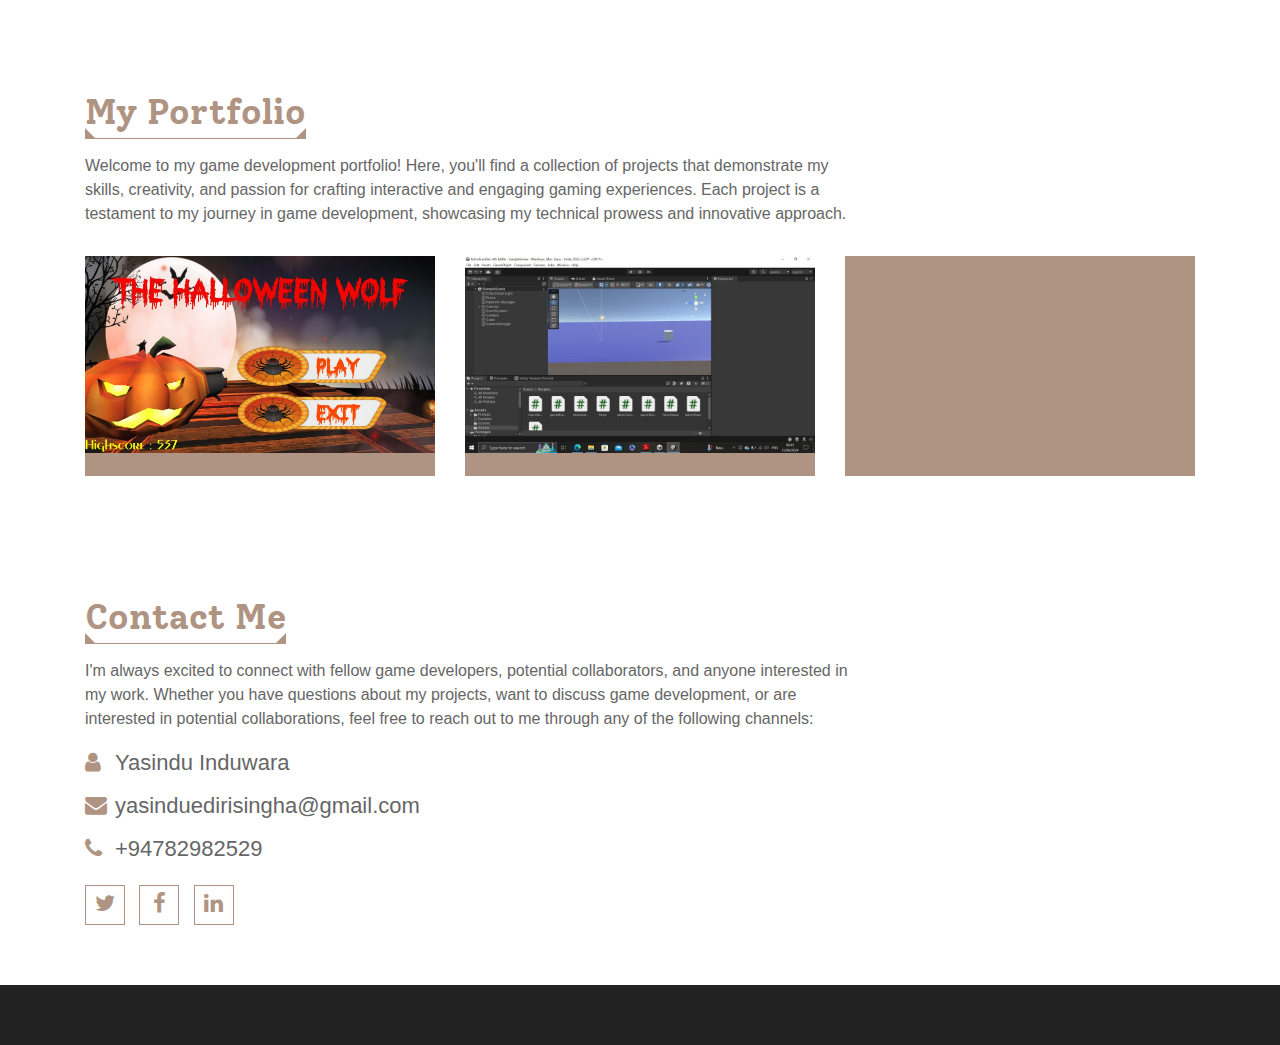
==== commit 548094e1: "Update index.html" ====
--- a/index.html
+++ b/index.html
@@ -168,6 +168,17 @@
                                 <a href="img/portfolio-2.jpg" class="link-preview" data-lightbox="portfolio" data-title="Robo Rumble" title="Preview"><i class="fa fa-eye"></i></a>
                                 <a href="RoboRumble.html" class="link-details" title="More Details"><i class="fa fa-link"></i></a>
                                 <a href="RoboRumble.html"><h4 class="portfolio-title">Robo Rumble LAN Battle <span>LAN Based Game</span></h4></a>
+                            </figure>
+                        </div>
+                    </div>
+
+                    <div class="col-lg-4 col-md-6 portfolio-item web-des">
+                        <div class="portfolio-wrap">
+                            <figure>
+                                <img src="img/Retro_raid.jpg" class="img-fluid" alt="">
+                                <a href="img/Retro_raid.jpg" class="link-preview" data-lightbox="portfolio" data-title="Retro raid" title="Preview"><i class="fa fa-eye"></i></a>
+                                <a href="Retro_raid.html" class="link-details" title="More Details"><i class="fa fa-link"></i></a>
+                                <a href="Retro_raid.html"><h4 class="portfolio-title">Retro raid <span>2D Shooting Game</span></h4></a>
                             </figure>
                         </div>
                     </div>
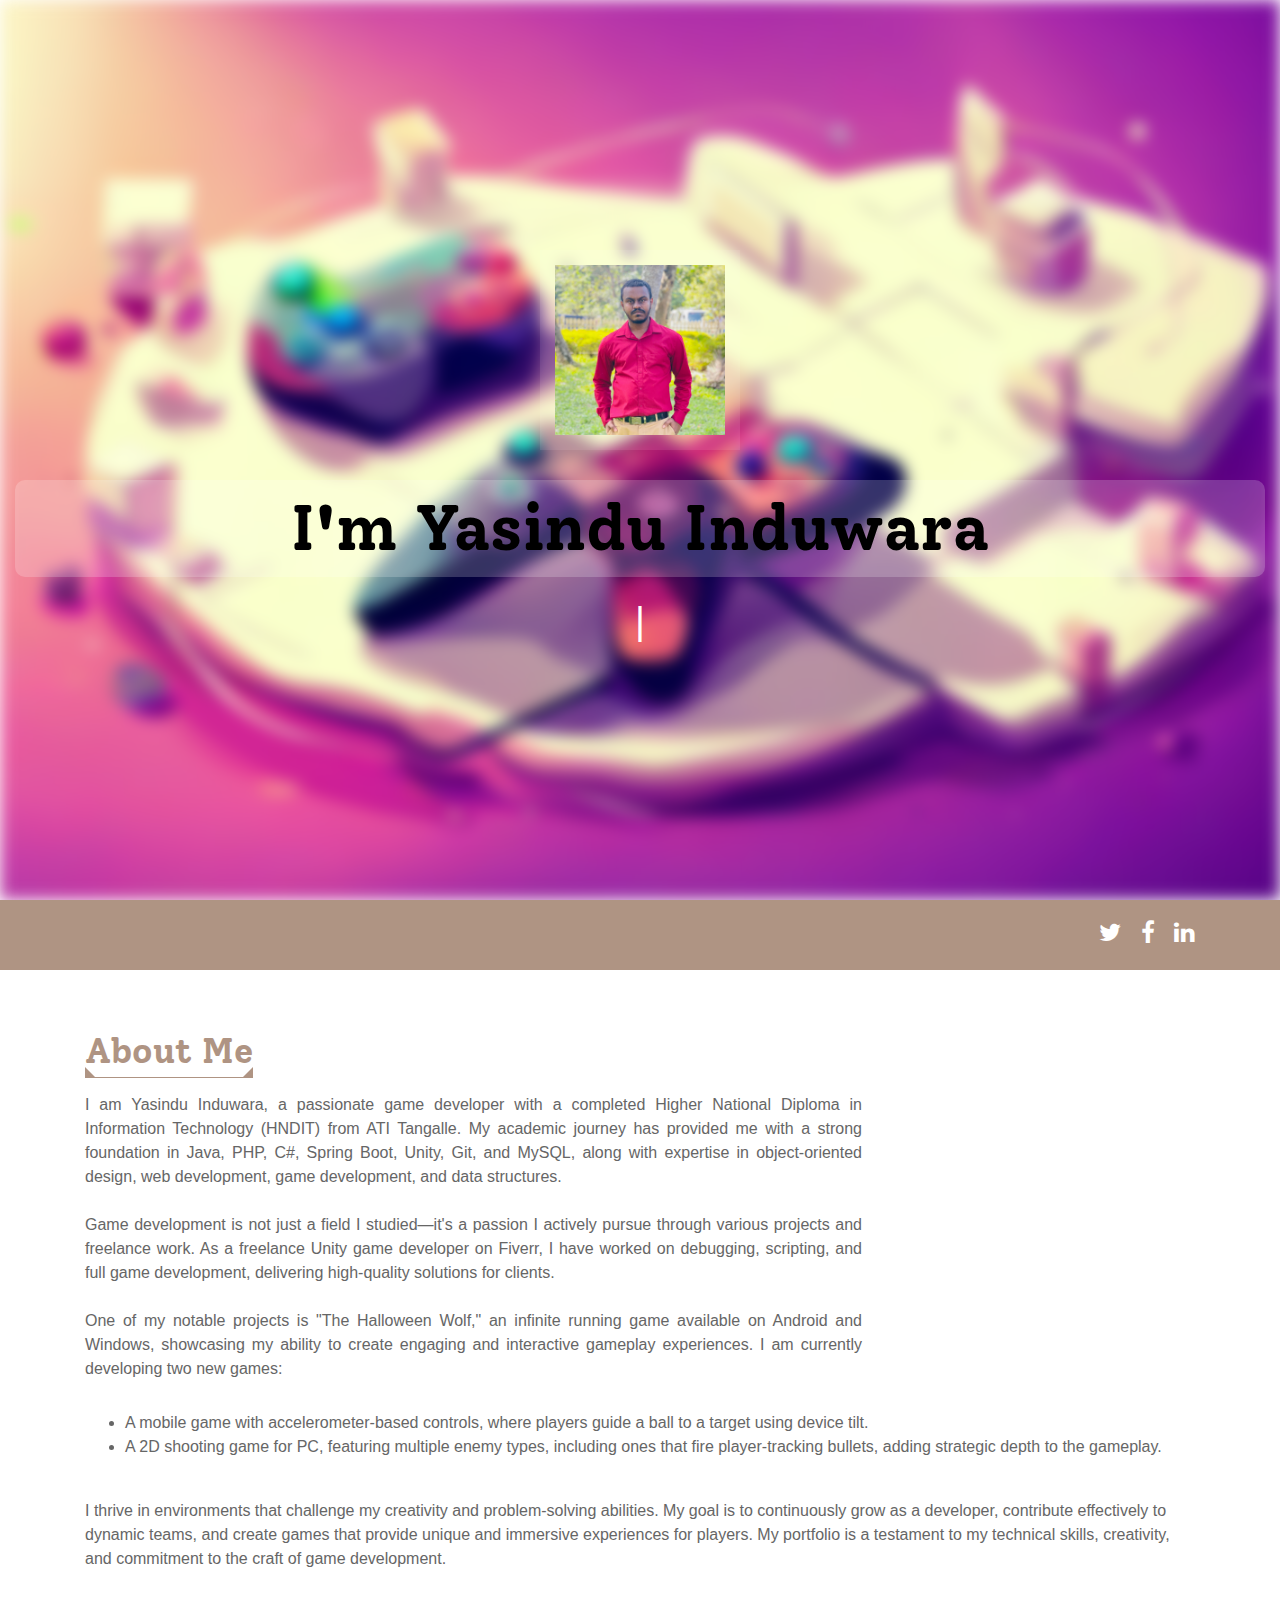
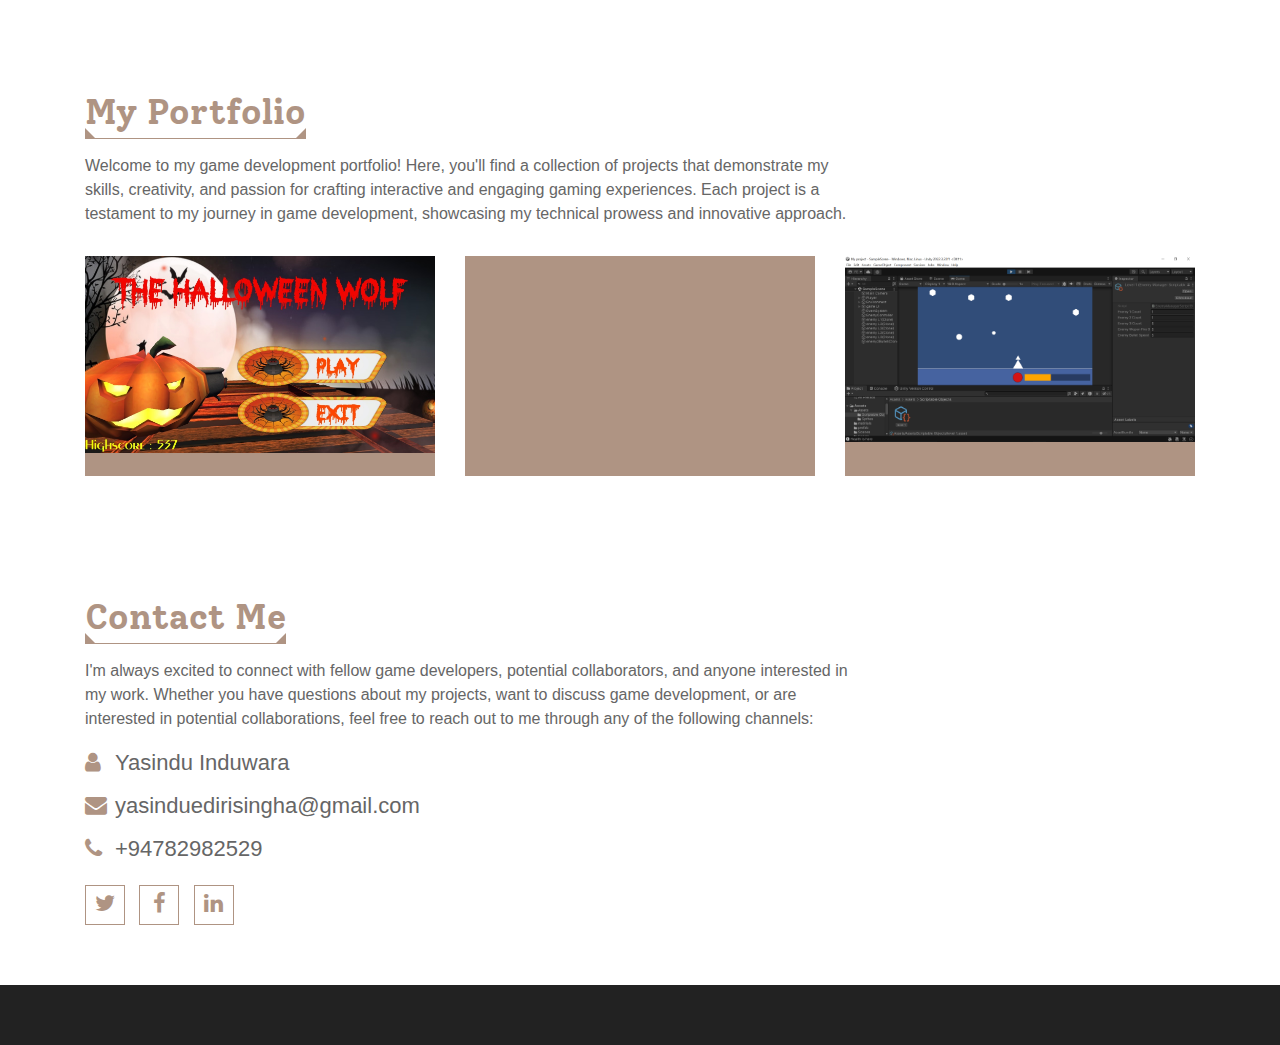
==== commit 152b0b20: "Update index.html" ====
--- a/index.html
+++ b/index.html
@@ -164,8 +164,8 @@
                     <div class="col-lg-4 col-md-6 portfolio-item web-des">
                         <div class="portfolio-wrap">
                             <figure>
-                                <img src="img/portfolio-2.jpg" class="img-fluid" alt="">
-                                <a href="img/portfolio-2.jpg" class="link-preview" data-lightbox="portfolio" data-title="Robo Rumble" title="Preview"><i class="fa fa-eye"></i></a>
+                                <img src="img/robo.png" class="img-fluid" alt="">
+                                <a href="img/robo.png" class="link-preview" data-lightbox="portfolio" data-title="Robo Rumble" title="Preview"><i class="fa fa-eye"></i></a>
                                 <a href="RoboRumble.html" class="link-details" title="More Details"><i class="fa fa-link"></i></a>
                                 <a href="RoboRumble.html"><h4 class="portfolio-title">Robo Rumble LAN Battle <span>LAN Based Game</span></h4></a>
                             </figure>
@@ -175,8 +175,8 @@
                     <div class="col-lg-4 col-md-6 portfolio-item web-des">
                         <div class="portfolio-wrap">
                             <figure>
-                                <img src="img/Retro_raid.jpg" class="img-fluid" alt="">
-                                <a href="img/Retro_raid.jpg" class="link-preview" data-lightbox="portfolio" data-title="Retro raid" title="Preview"><i class="fa fa-eye"></i></a>
+                                <img src="img/retr.png" class="img-fluid" alt="">
+                                <a href="img/retr.png" class="link-preview" data-lightbox="portfolio" data-title="Retro raid" title="Preview"><i class="fa fa-eye"></i></a>
                                 <a href="Retro_raid.html" class="link-details" title="More Details"><i class="fa fa-link"></i></a>
                                 <a href="Retro_raid.html"><h4 class="portfolio-title">Retro raid <span>2D Shooting Game</span></h4></a>
                             </figure>
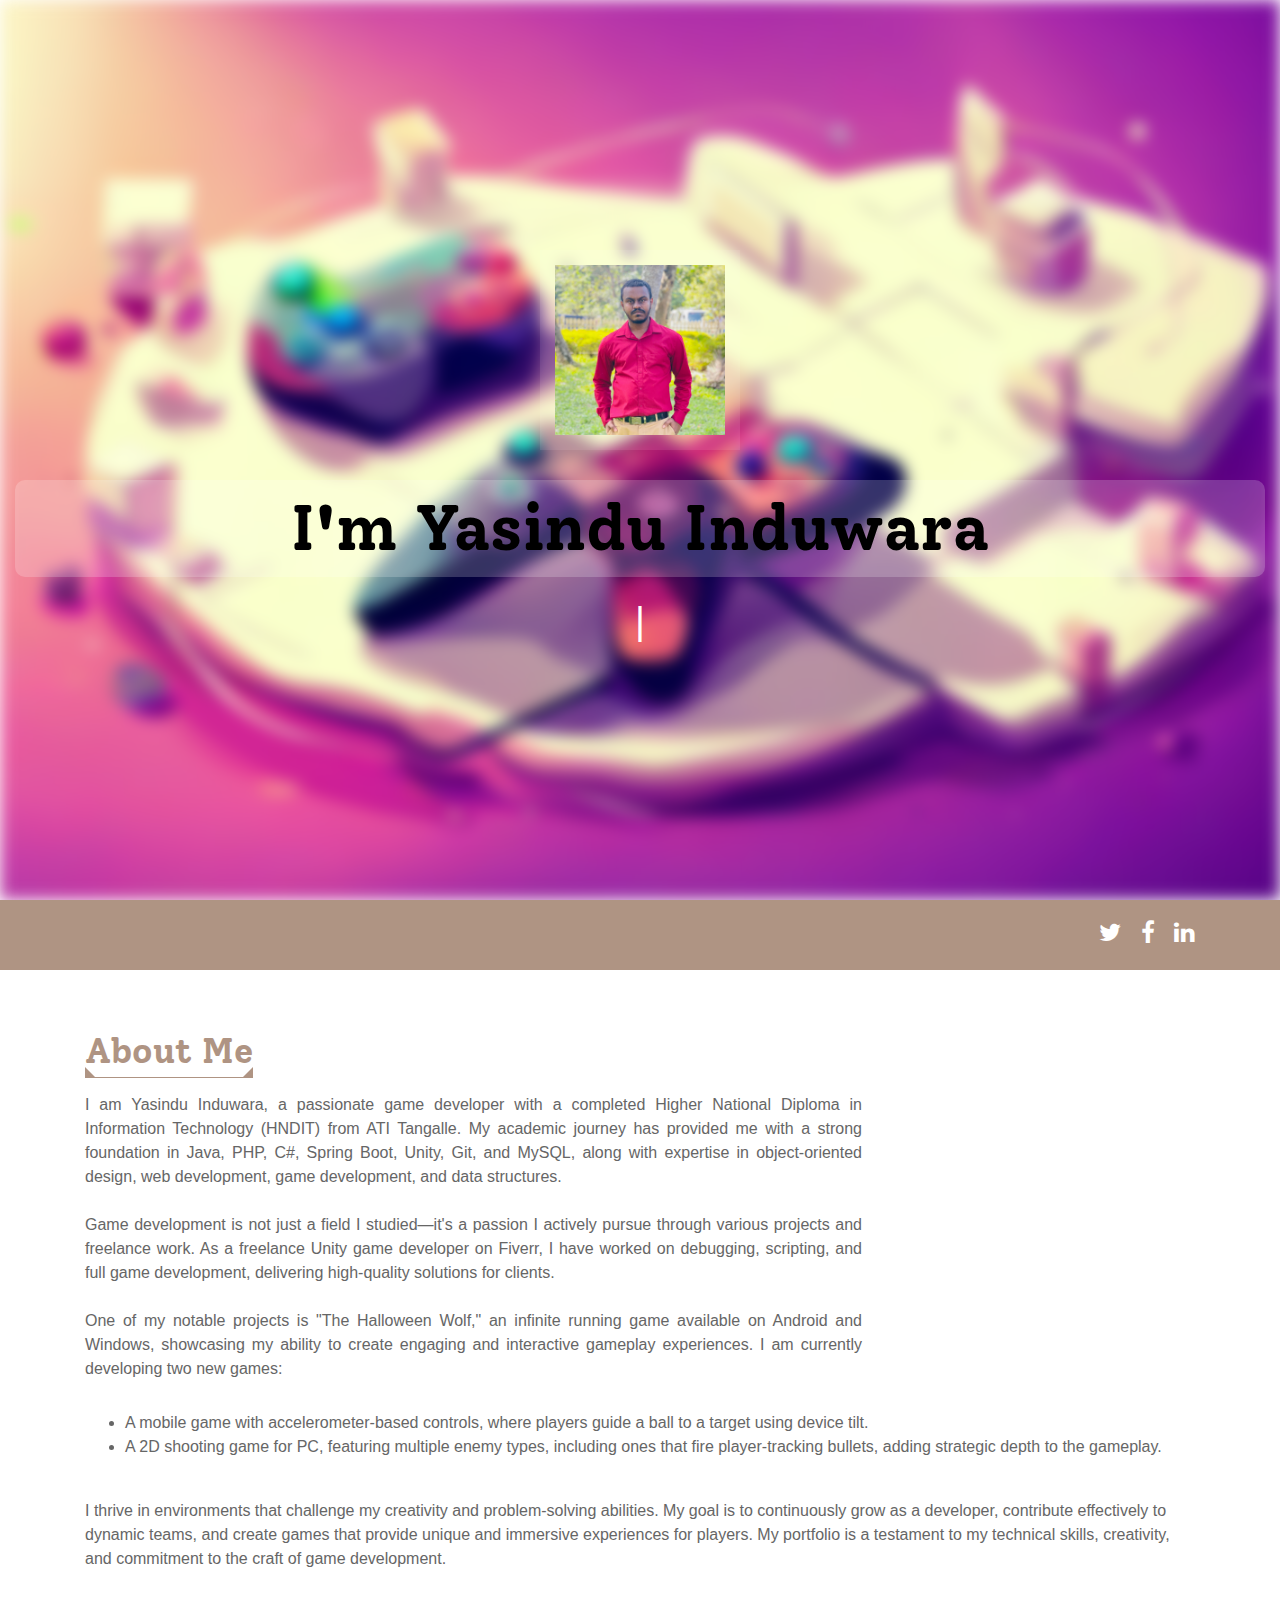
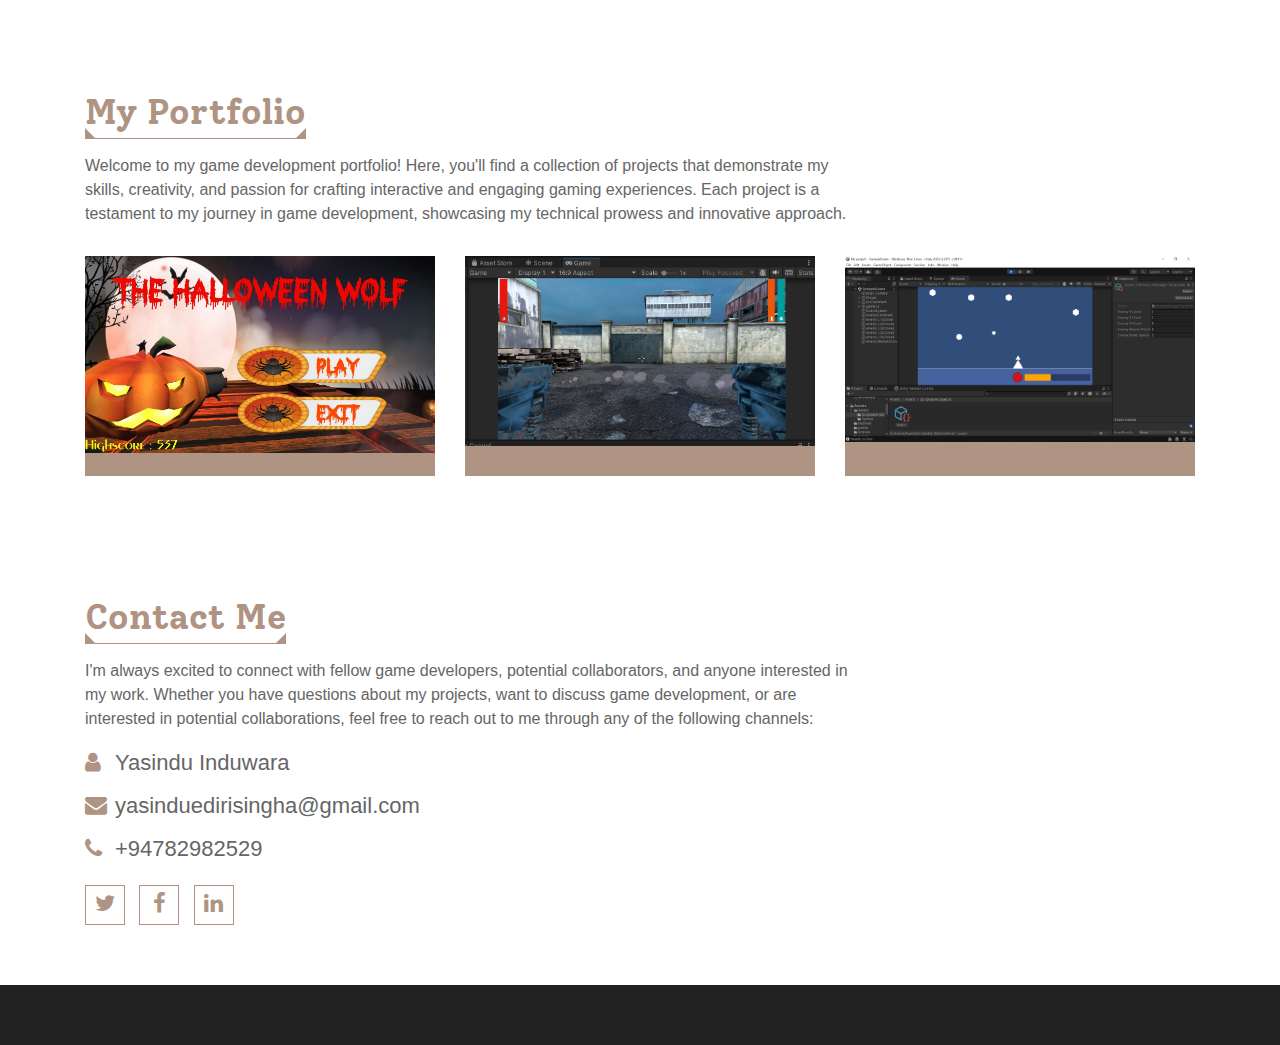
==== commit c6afa6d8: "Update index.html" ====
--- a/index.html
+++ b/index.html
@@ -164,8 +164,8 @@
                     <div class="col-lg-4 col-md-6 portfolio-item web-des">
                         <div class="portfolio-wrap">
                             <figure>
-                                <img src="img/robo.png" class="img-fluid" alt="">
-                                <a href="img/robo.png" class="link-preview" data-lightbox="portfolio" data-title="Robo Rumble" title="Preview"><i class="fa fa-eye"></i></a>
+                                <img src="img/Robo.png" class="img-fluid" alt="">
+                                <a href="img/Robo.png" class="link-preview" data-lightbox="portfolio" data-title="Robo Rumble" title="Preview"><i class="fa fa-eye"></i></a>
                                 <a href="RoboRumble.html" class="link-details" title="More Details"><i class="fa fa-link"></i></a>
                                 <a href="RoboRumble.html"><h4 class="portfolio-title">Robo Rumble LAN Battle <span>LAN Based Game</span></h4></a>
                             </figure>
